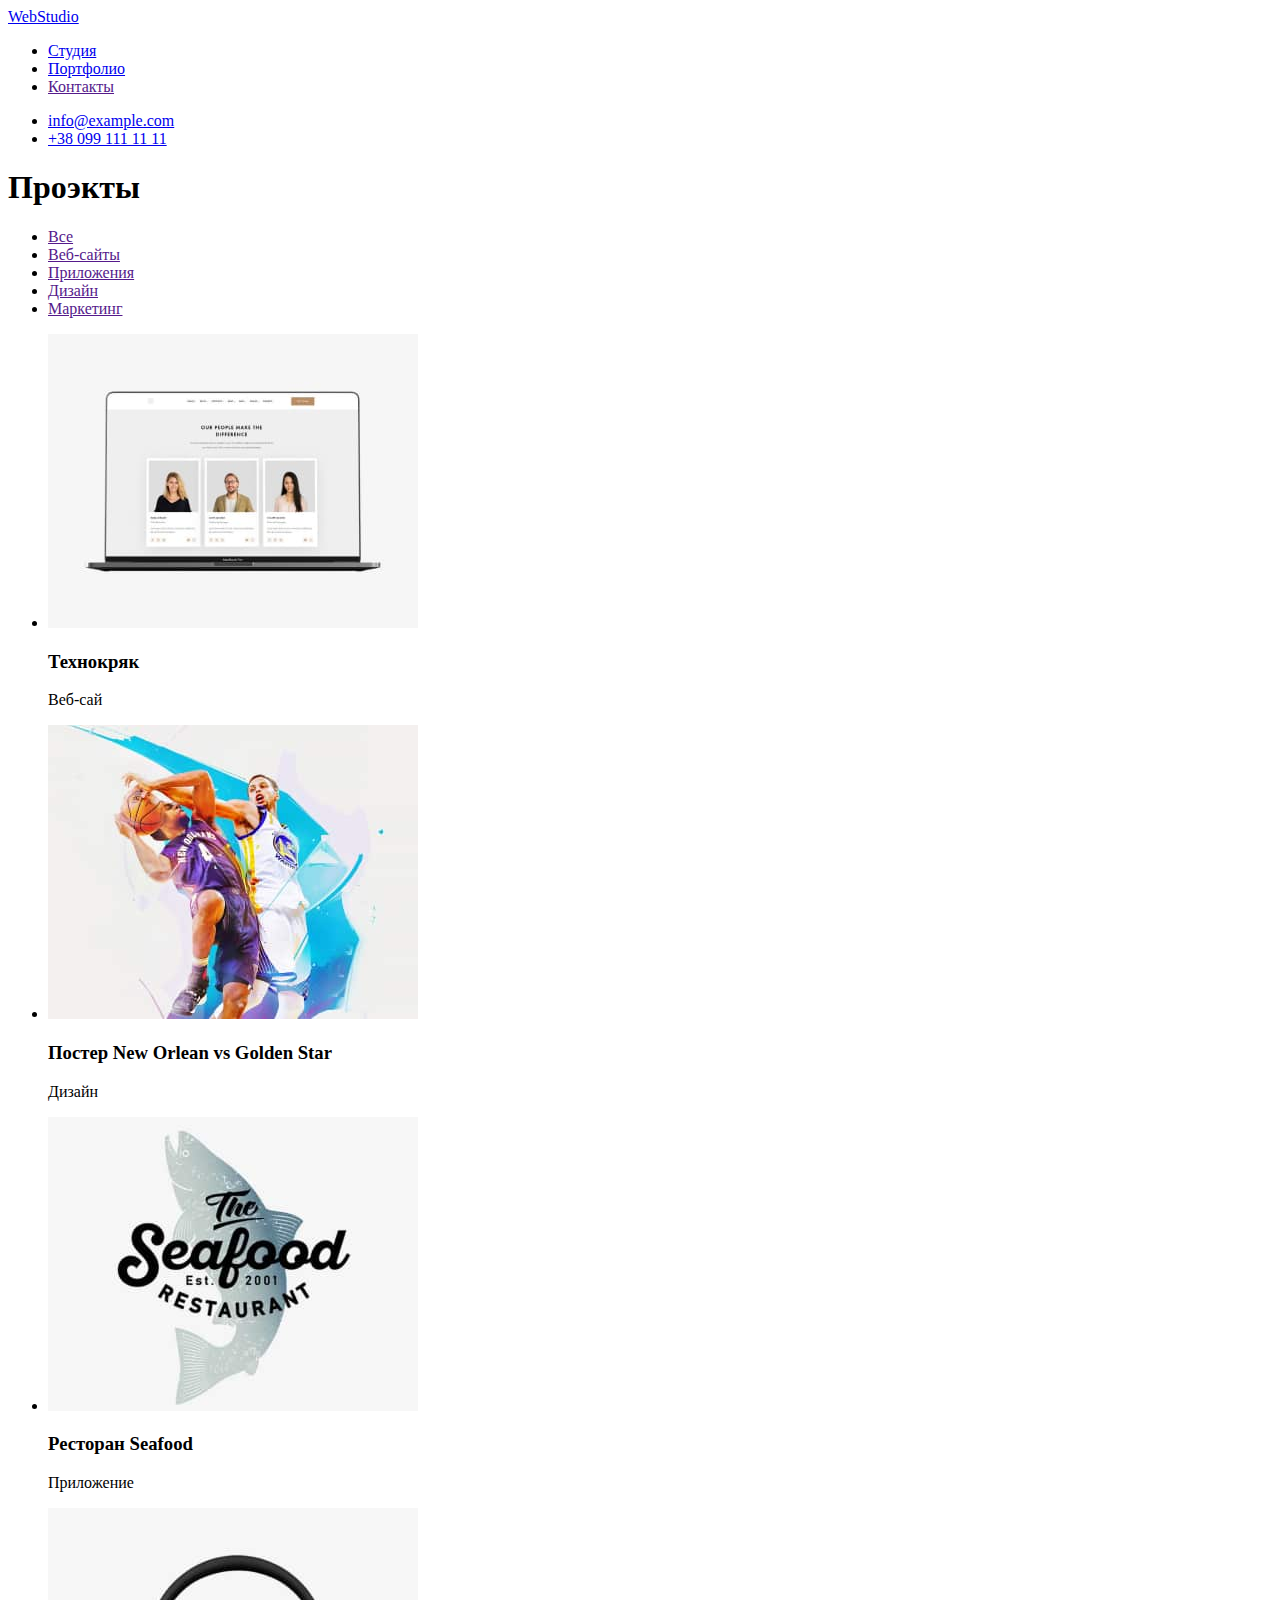
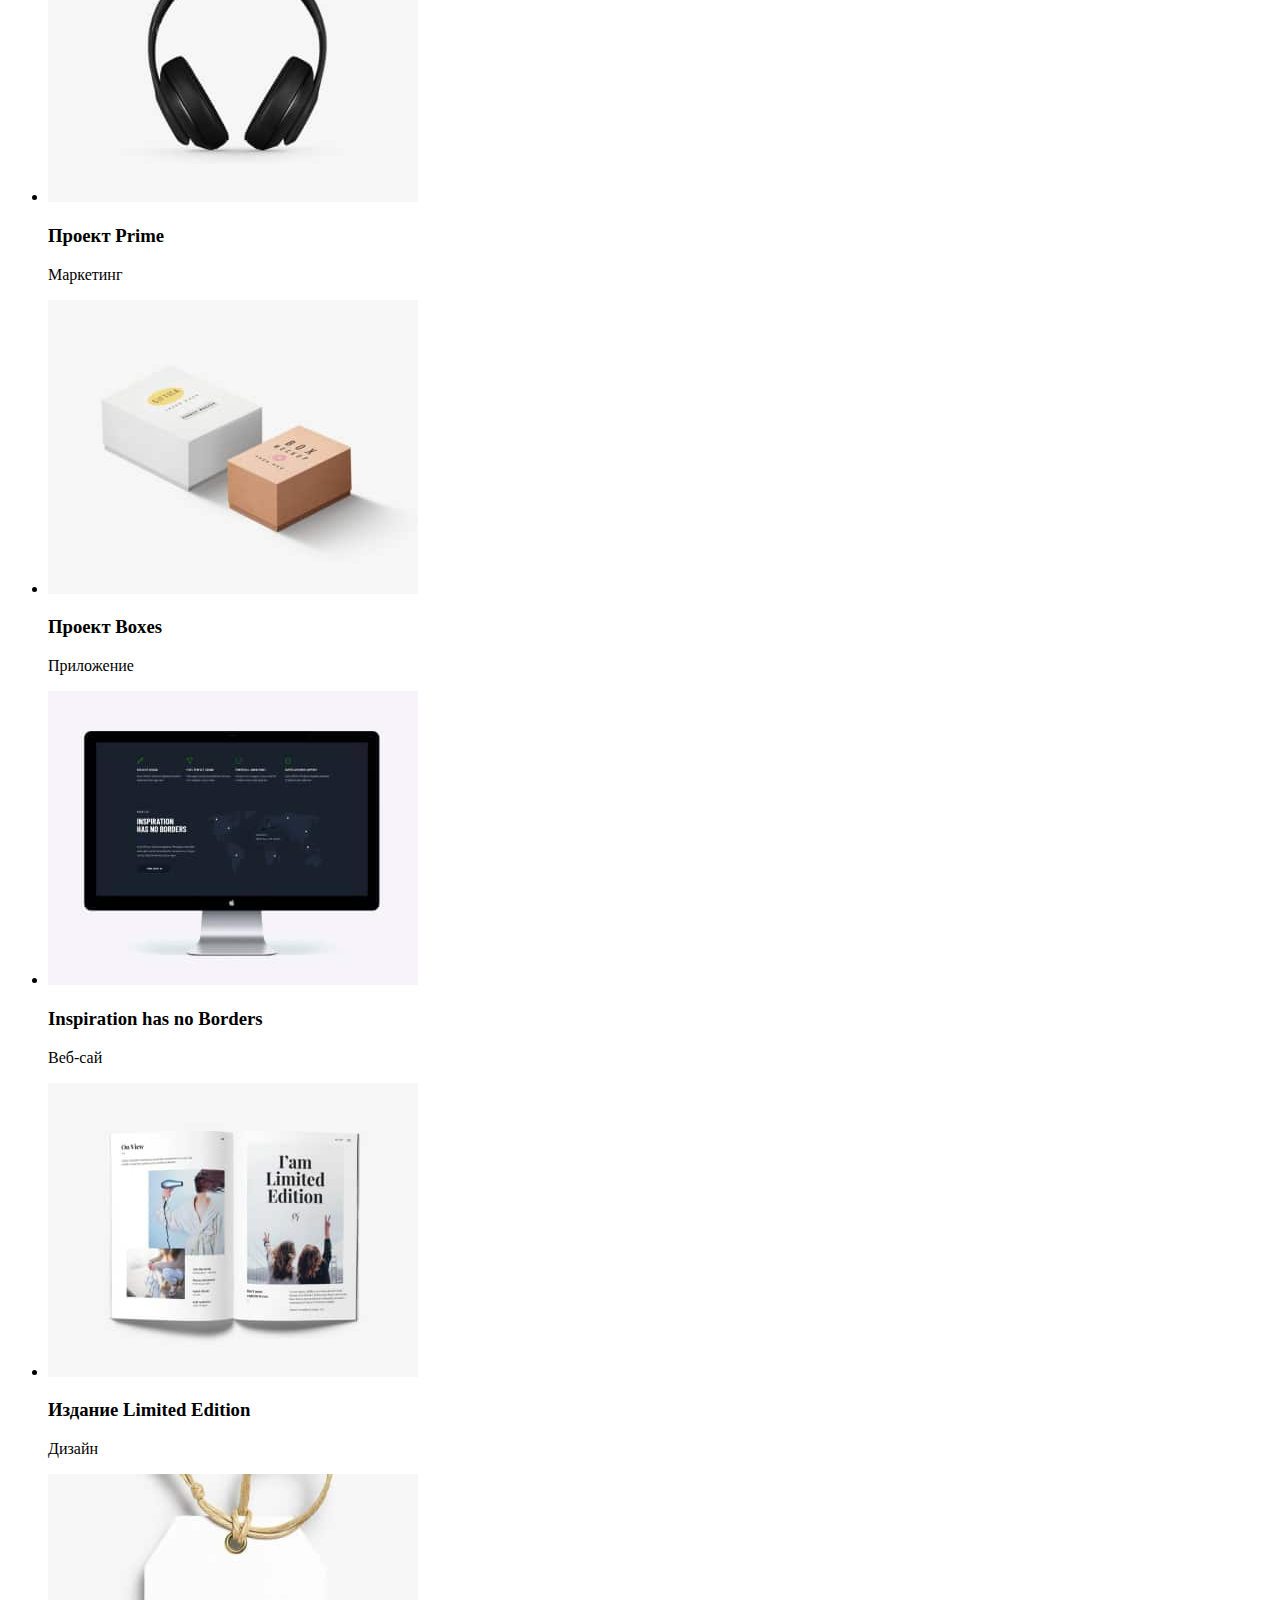
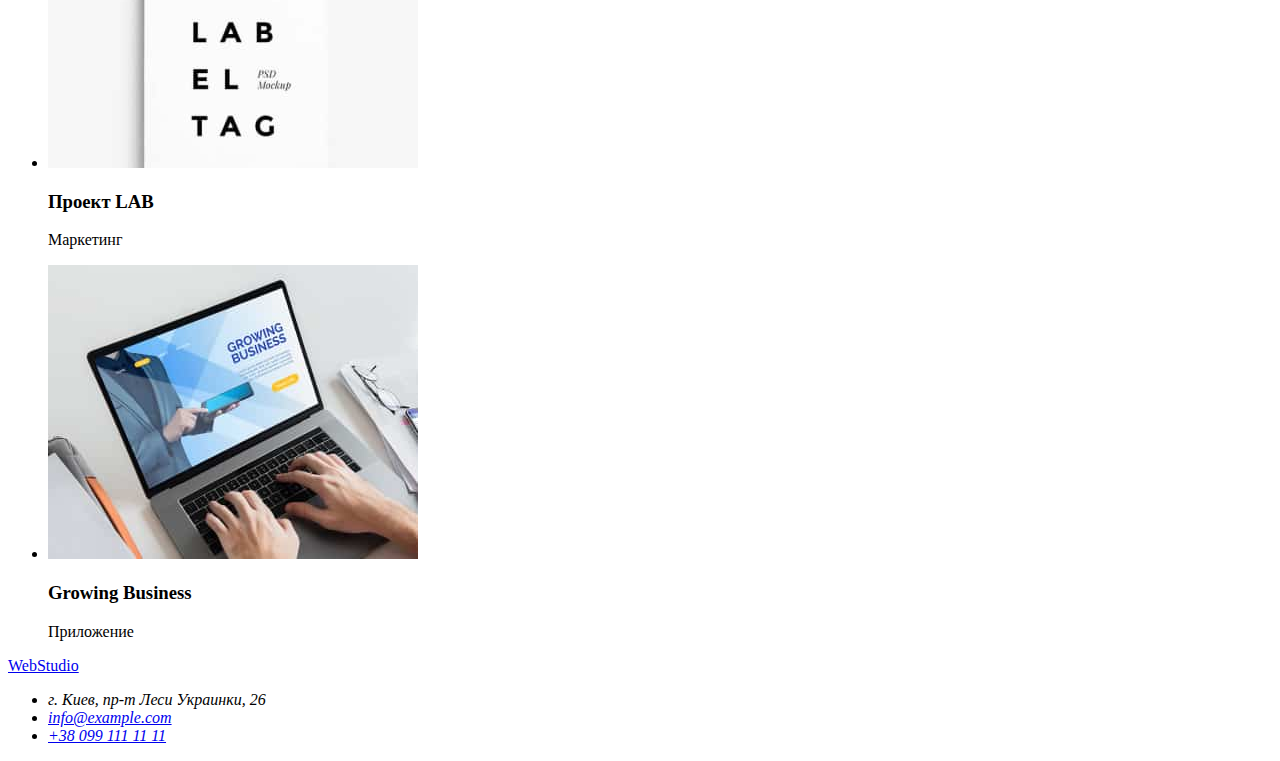
==== Portfolio.html @ 70a74182 "день1 28.08-21:44" ====
<!DOCTYPE html>
<html lang="ru">
  <head>
    <meta charset="UTF-8" />
    <meta http-equiv="X-UA-Compatible" content="IE=edge" />
    <meta name="viewport" content="width=device-width, initial-scale=1.0" />
    <title>Портфолио</title>
    <link rel="stylesheet" href="./css/style.css" />
  </head>
  <body>
    <!-- head_шапка -->
    <header>
      <nav>
        <a href="/index.html">WebStudio</a>
        <ul>
          <li><a href="./index.html">Студия</a></li>
          <li><a href="./Portfolio.html">Портфолио</a></li>
          <li><a href="">Контакты</a></li>
        </ul>
      </nav>
      <ul>
        <li><a href="mailto:info@example.com">info@example.com</a></li>
        <li><a href="tel:+380991111111">+38 099 111 11 11</a></li>
      </ul>
    </header>
    <!-- main -->
    <main>
      <h1>Проэкты</h1>
      <!-- позже спрятать  -->
      <ul>
        <li>
          <a href="">Все</a>
        </li>
        <li>
          <a href="">Веб-сайты</a>
        </li>
        <li>
          <a href="">Приложения</a>
        </li>
        <li>
          <a href="">Дизайн</a>
        </li>
        <li>
          <a href="">Маркетинг</a>
        </li>
      </ul>

      <ul>
        <li>
          <a href=""><img src="./images/project1.jpg" alt="" width="370"></a>
          <h3>Технокряк</h3>
          <p>Веб-сай</p>
        </li>
        <li>
          <a href=""><img src="./images/project2.jpg" alt="" width="370"></a>
          <h3>Постер New Orlean vs Golden Star</h3>
          <p>Дизайн</p>
        </li>
        <li>
          <a href=""><img src="./images/project3.jpg" alt="" width="370"></a>
          <h3>Ресторан Seafood</h3>
          <p>Приложение</p>
        </li>
        <li>
          <a href=""><img src="./images/project4.jpg" alt="" width="370"></a>
          <h3>Проект Prime</h3>
          <p>Маркетинг</p>
        </li>
        <li>
          <a href=""><img src="./images/project5.jpg" alt="" width="370"></a>
          <h3>Проект Boxes</h3>
          <p>Приложение</p>
        </li>
        <li>
          <a href=""><img src="./images/project6.jpg" alt="" width="370"></a>
          <h3>Inspiration has no Borders</h3>
          <p>Веб-сай</p>
        </li>
        <li>
          <a href=""><img src="./images/project7.jpg" alt="" width="370"></a>
          <h3>Издание Limited Edition</h3>
          <p>Дизайн</p>
        </li>
        <li>
          <a href=""><img src="./images/project8.jpg" alt="" width="370"></a>
          <h3>Проект LAB</h3>
          <p>Маркетинг</p>
        </li>
        <li>
          <a href=""><img src="./images/project9.jpg" alt="" width="370"></a>
          <h3>Growing Business</h3>
          <p>Приложение</p>
        </li>
      </ul>
    </main>
    <!-- footer_подвал -->
    <footer>
      <a href="/index.html">WebStudio</a>
      <address>
        <ul>
          <li>г. Киев, пр-т Леси Украинки, 26</li>
          <li><a href="mailto:info@example.com">info@example.com</a></li>
          <li><a href="tel:+380991111111">+38 099 111 11 11</a></li>
        </ul>
      </address>
    </footer>
  </body>
</html>
---- css/style.css ----
body{
  
}
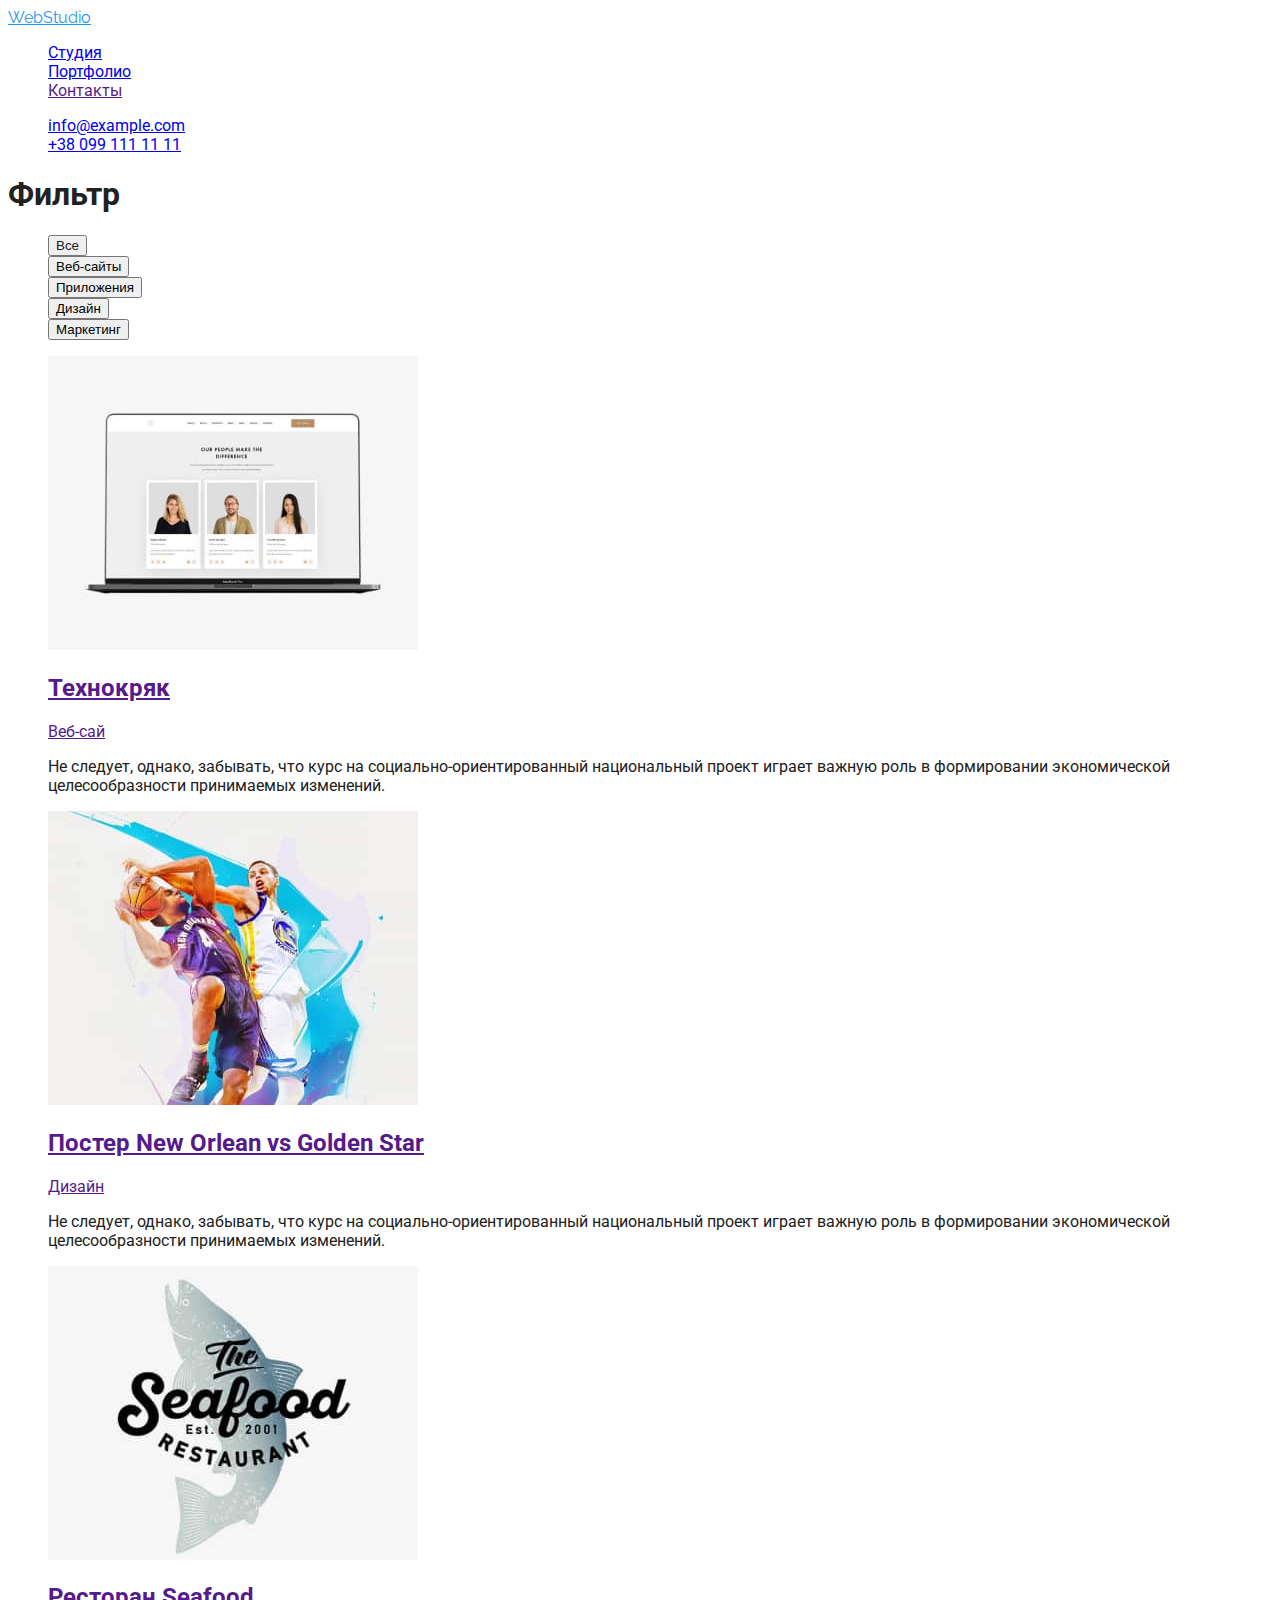
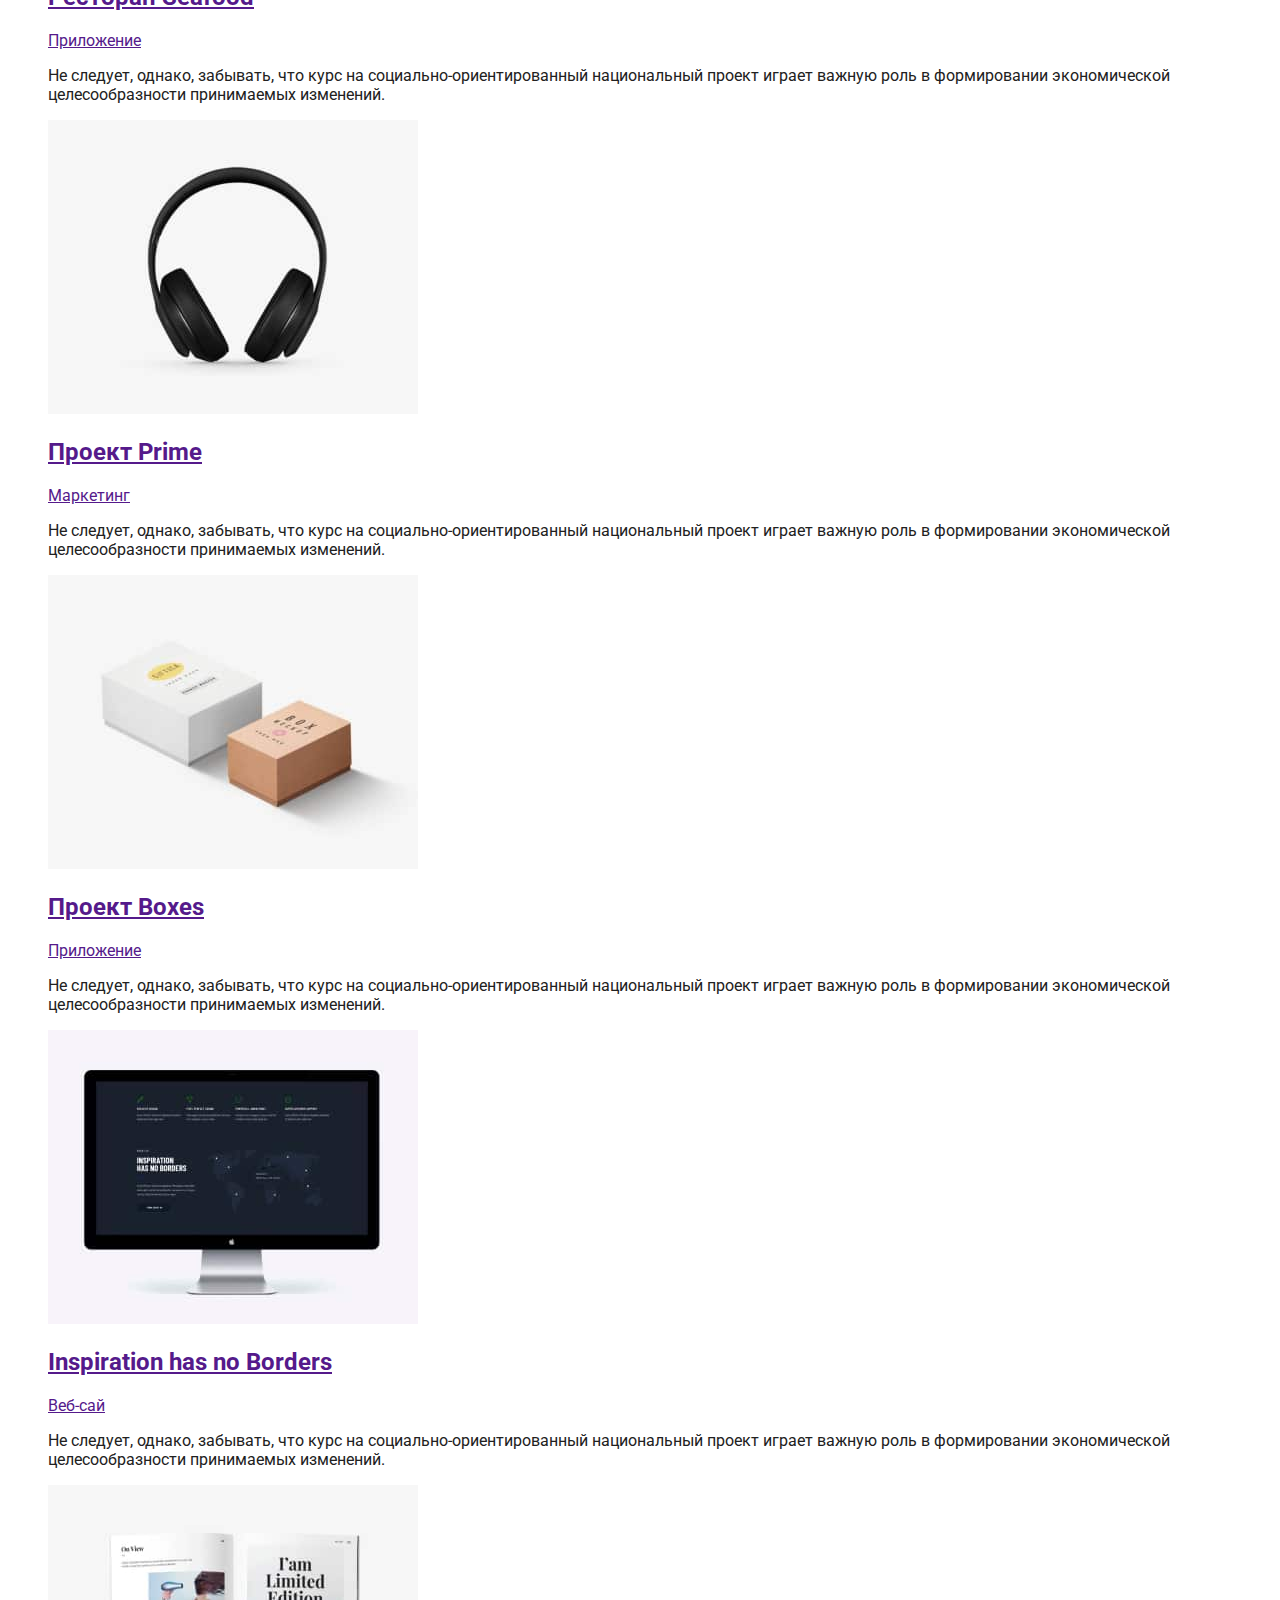
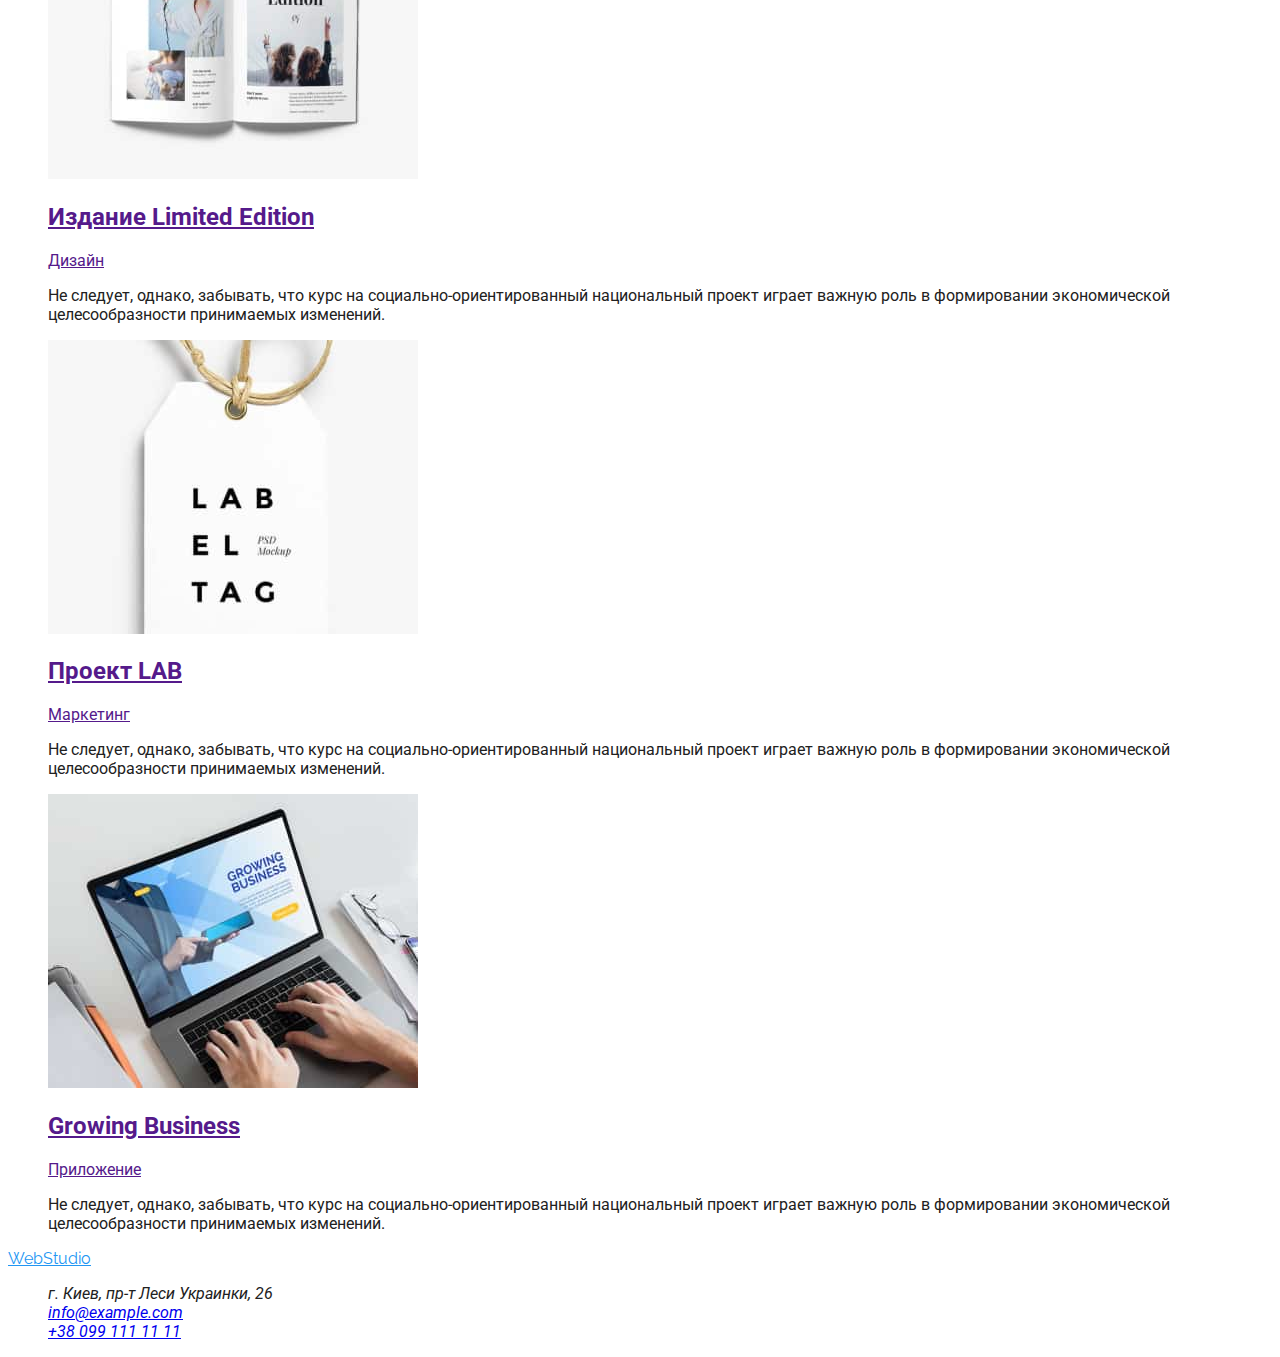
==== commit afc6bb82: "29.08 - 20;45" ====
--- a/Portfolio.html
+++ b/Portfolio.html
@@ -5,97 +5,164 @@
     <meta http-equiv="X-UA-Compatible" content="IE=edge" />
     <meta name="viewport" content="width=device-width, initial-scale=1.0" />
     <title>Портфолио</title>
-    <link rel="stylesheet" href="./css/style.css" />
+    <link
+      href="https://fonts.googleapis.com/css2?family=Raleway:wght@700&family=Roboto:wght@400;500;700;900&display=swap"
+      rel="stylesheet"
+    />
   </head>
+  <link rel="stylesheet" href="./css/style.css" />
   <body>
     <!-- head_шапка -->
     <header>
       <nav>
-        <a href="/index.html">WebStudio</a>
-        <ul>
-          <li><a href="./index.html">Студия</a></li>
-          <li><a href="./Portfolio.html">Портфолио</a></li>
-          <li><a href="">Контакты</a></li>
+        <a href="/index.html" class="logo">WebStudio</a>
+        <ul class="site-naw ">
+          <li><a href="./index.html" class="link">Студия</a></li>
+          <li><a href="./Portfolio.html" class="link">Портфолио</a></li>
+          <li><a href="" class="link">Контакты</a></li>
         </ul>
       </nav>
-      <ul>
+      <ul class="Feedback">
         <li><a href="mailto:info@example.com">info@example.com</a></li>
         <li><a href="tel:+380991111111">+38 099 111 11 11</a></li>
       </ul>
     </header>
     <!-- main -->
     <main>
-      <h1>Проэкты</h1>
+      <h1>Фильтр</h1>
       <!-- позже спрятать  -->
       <ul>
         <li>
-          <a href="">Все</a>
+          <button type="button" class="button">Все</button>
         </li>
         <li>
-          <a href="">Веб-сайты</a>
+          <button type="button">Веб-сайты</button>
         </li>
         <li>
-          <a href="">Приложения</a>
+          <button type="button">Приложения</button>
         </li>
         <li>
-          <a href="">Дизайн</a>
+          <button type="button">Дизайн</button>
         </li>
         <li>
-          <a href="">Маркетинг</a>
+          <button type="button">Маркетинг</button>
         </li>
       </ul>
 
       <ul>
         <li>
-          <a href=""><img src="./images/project1.jpg" alt="" width="370"></a>
-          <h3>Технокряк</h3>
-          <p>Веб-сай</p>
+          <a href=""
+            ><img src="./images/project1.jpg" alt="" width="370" />
+            <h2>Технокряк</h2>
+            <p>Веб-сай</p></a
+          >
+          <!-- какойто текст с макета -->
+          <p>
+            Не следует, однако, забывать, что курс на социально-ориентированный национальный проект
+            играет важную роль в формировании экономической целесообразности принимаемых изменений.
+          </p>
         </li>
         <li>
-          <a href=""><img src="./images/project2.jpg" alt="" width="370"></a>
-          <h3>Постер New Orlean vs Golden Star</h3>
-          <p>Дизайн</p>
+          <a href=""
+            ><img src="./images/project2.jpg" alt="" width="370" />
+            <h2>Постер New Orlean vs Golden Star</h2>
+            <p>Дизайн</p></a
+          >
+
+          <p>
+            Не следует, однако, забывать, что курс на социально-ориентированный национальный проект
+            играет важную роль в формировании экономической целесообразности принимаемых изменений.
+          </p>
         </li>
         <li>
-          <a href=""><img src="./images/project3.jpg" alt="" width="370"></a>
-          <h3>Ресторан Seafood</h3>
-          <p>Приложение</p>
+          <a href=""
+            ><img src="./images/project3.jpg" alt="" width="370" />
+            <h2>Ресторан Seafood</h2>
+            <p>Приложение</p></a
+          >
+
+          <p>
+            Не следует, однако, забывать, что курс на социально-ориентированный национальный проект
+            играет важную роль в формировании экономической целесообразности принимаемых изменений.
+          </p>
         </li>
         <li>
-          <a href=""><img src="./images/project4.jpg" alt="" width="370"></a>
-          <h3>Проект Prime</h3>
-          <p>Маркетинг</p>
+          <a href=""
+            ><img src="./images/project4.jpg" alt="" width="370" />
+            <h2>Проект Prime</h2>
+            <p>Маркетинг</p></a
+          >
+
+          <p>
+            Не следует, однако, забывать, что курс на социально-ориентированный национальный проект
+            играет важную роль в формировании экономической целесообразности принимаемых изменений.
+          </p>
         </li>
         <li>
-          <a href=""><img src="./images/project5.jpg" alt="" width="370"></a>
-          <h3>Проект Boxes</h3>
-          <p>Приложение</p>
+          <a href=""
+            ><img src="./images/project5.jpg" alt="" width="370" />
+            <h2>Проект Boxes</h2>
+            <p>Приложение</p></a
+          >
+
+          <p>
+            Не следует, однако, забывать, что курс на социально-ориентированный национальный проект
+            играет важную роль в формировании экономической целесообразности принимаемых изменений.
+          </p>
         </li>
         <li>
-          <a href=""><img src="./images/project6.jpg" alt="" width="370"></a>
-          <h3>Inspiration has no Borders</h3>
-          <p>Веб-сай</p>
+          <a href=""
+            ><img src="./images/project6.jpg" alt="" width="370" />
+            <h2>Inspiration has no Borders</h2>
+            <p>Веб-сай</p></a
+          >
+
+          <p>
+            Не следует, однако, забывать, что курс на социально-ориентированный национальный проект
+            играет важную роль в формировании экономической целесообразности принимаемых изменений.
+          </p>
         </li>
         <li>
-          <a href=""><img src="./images/project7.jpg" alt="" width="370"></a>
-          <h3>Издание Limited Edition</h3>
-          <p>Дизайн</p>
+          <a href=""
+            ><img src="./images/project7.jpg" alt="" width="370" />
+            <h2>Издание Limited Edition</h2>
+            <p>Дизайн</p></a
+          >
+
+          <p>
+            Не следует, однако, забывать, что курс на социально-ориентированный национальный проект
+            играет важную роль в формировании экономической целесообразности принимаемых изменений.
+          </p>
         </li>
         <li>
-          <a href=""><img src="./images/project8.jpg" alt="" width="370"></a>
-          <h3>Проект LAB</h3>
-          <p>Маркетинг</p>
+          <a href=""
+            ><img src="./images/project8.jpg" alt="" width="370" />
+            <h2>Проект LAB</h2>
+            <p>Маркетинг</p></a
+          >
+
+          <p>
+            Не следует, однако, забывать, что курс на социально-ориентированный национальный проект
+            играет важную роль в формировании экономической целесообразности принимаемых изменений.
+          </p>
         </li>
         <li>
-          <a href=""><img src="./images/project9.jpg" alt="" width="370"></a>
-          <h3>Growing Business</h3>
-          <p>Приложение</p>
+          <a href=""
+            ><img src="./images/project9.jpg" alt="" width="370" />
+            <h2>Growing Business</h2>
+            <p>Приложение</p></a
+          >
+
+          <p>
+            Не следует, однако, забывать, что курс на социально-ориентированный национальный проект
+            играет важную роль в формировании экономической целесообразности принимаемых изменений.
+          </p>
         </li>
       </ul>
     </main>
     <!-- footer_подвал -->
     <footer>
-      <a href="/index.html">WebStudio</a>
+      <a href="/index.html" class="logo">WebStudio</a>
       <address>
         <ul>
           <li>г. Киев, пр-т Леси Украинки, 26</li>
--- a/css/style.css
+++ b/css/style.css
@@ -1,5 +1,38 @@
+/* цвет фота #E5E5E5 */
+/* цвет нижней секции #F5F4FA */
+/* цвет футтера и хедера #2F303A */
+/* основного цвет текста #212121 */
+/* вторичный цвет текста #757575 */
+/* цвет акцента #2196F3 */
+/* белый цвет текста  #ffffff */
 
+:root {
+  --primary-text-color: #212121;
+  --accent-color: #2196f3;
+}
 
-body{
-  
+body {
+  font-family: 'Roboto', sans-serif;
+  color: var(--primary-text-color);
+}
+.logo {
+  font-family: 'Raleway', sans-serif;
+  color: var(--accent-color);
+}
+ul {
+  list-style: none;
+}
+.Feedback {
+  color: var(--accent-color);
+}
+.site-naw .link:hover,
+.site-naw .link:focus {
+  color: var(--accent-color);
+}
+.site-naw .link:current {
+  color: var(--primary-text-color);
+}
+.button {
+    color: var(--primary-text-color);
+    
 }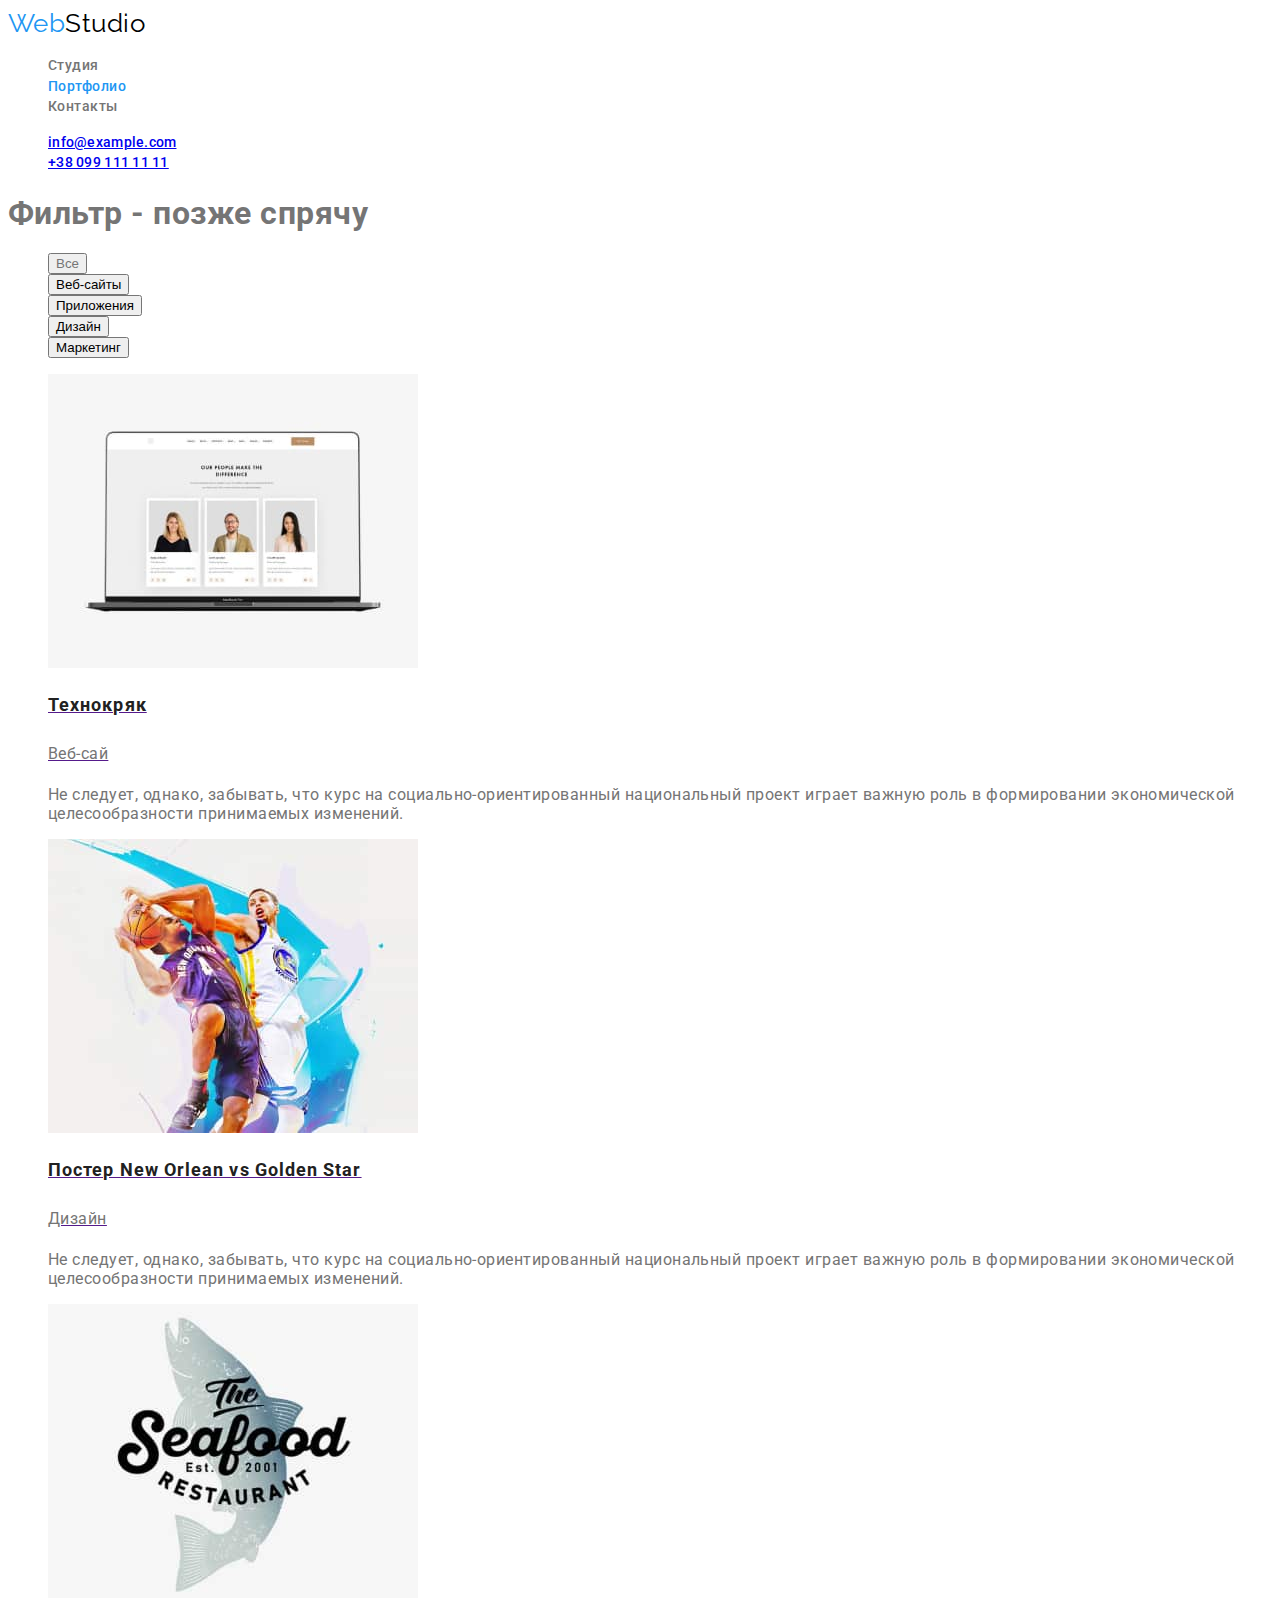
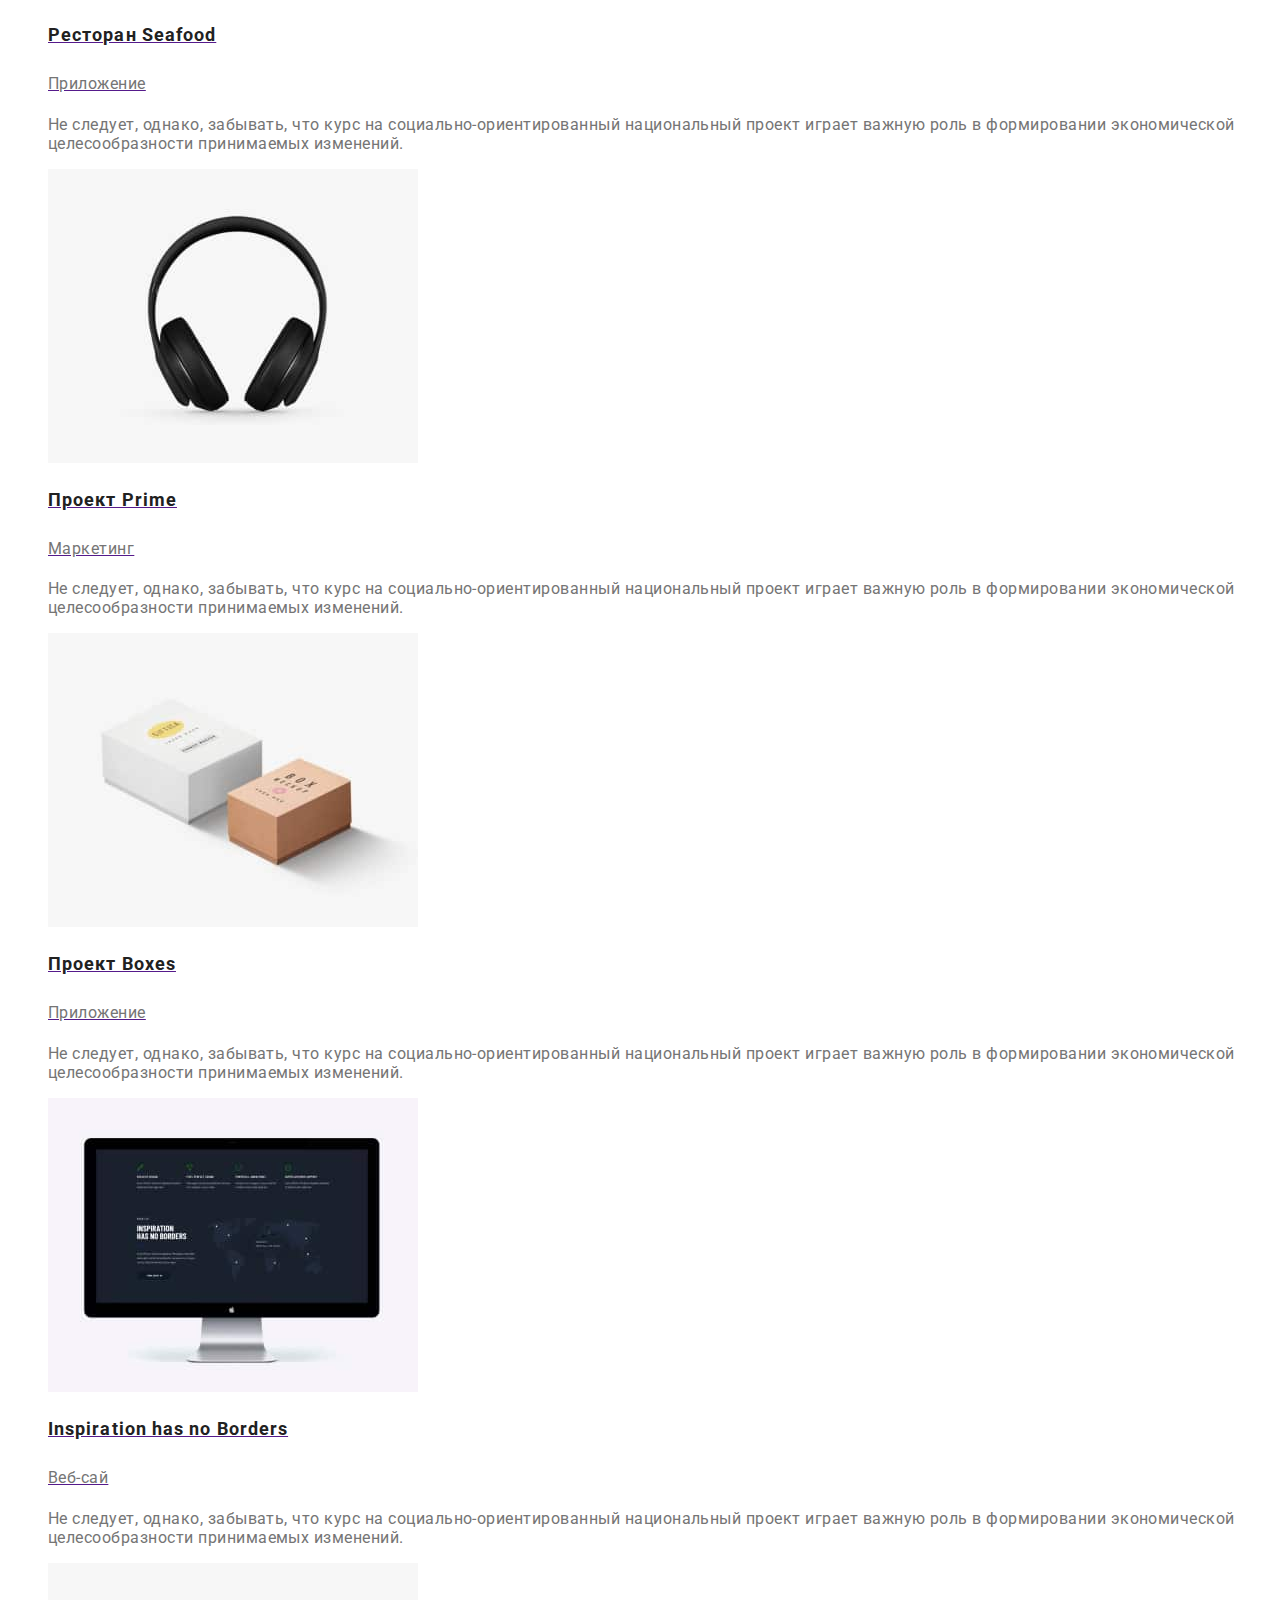
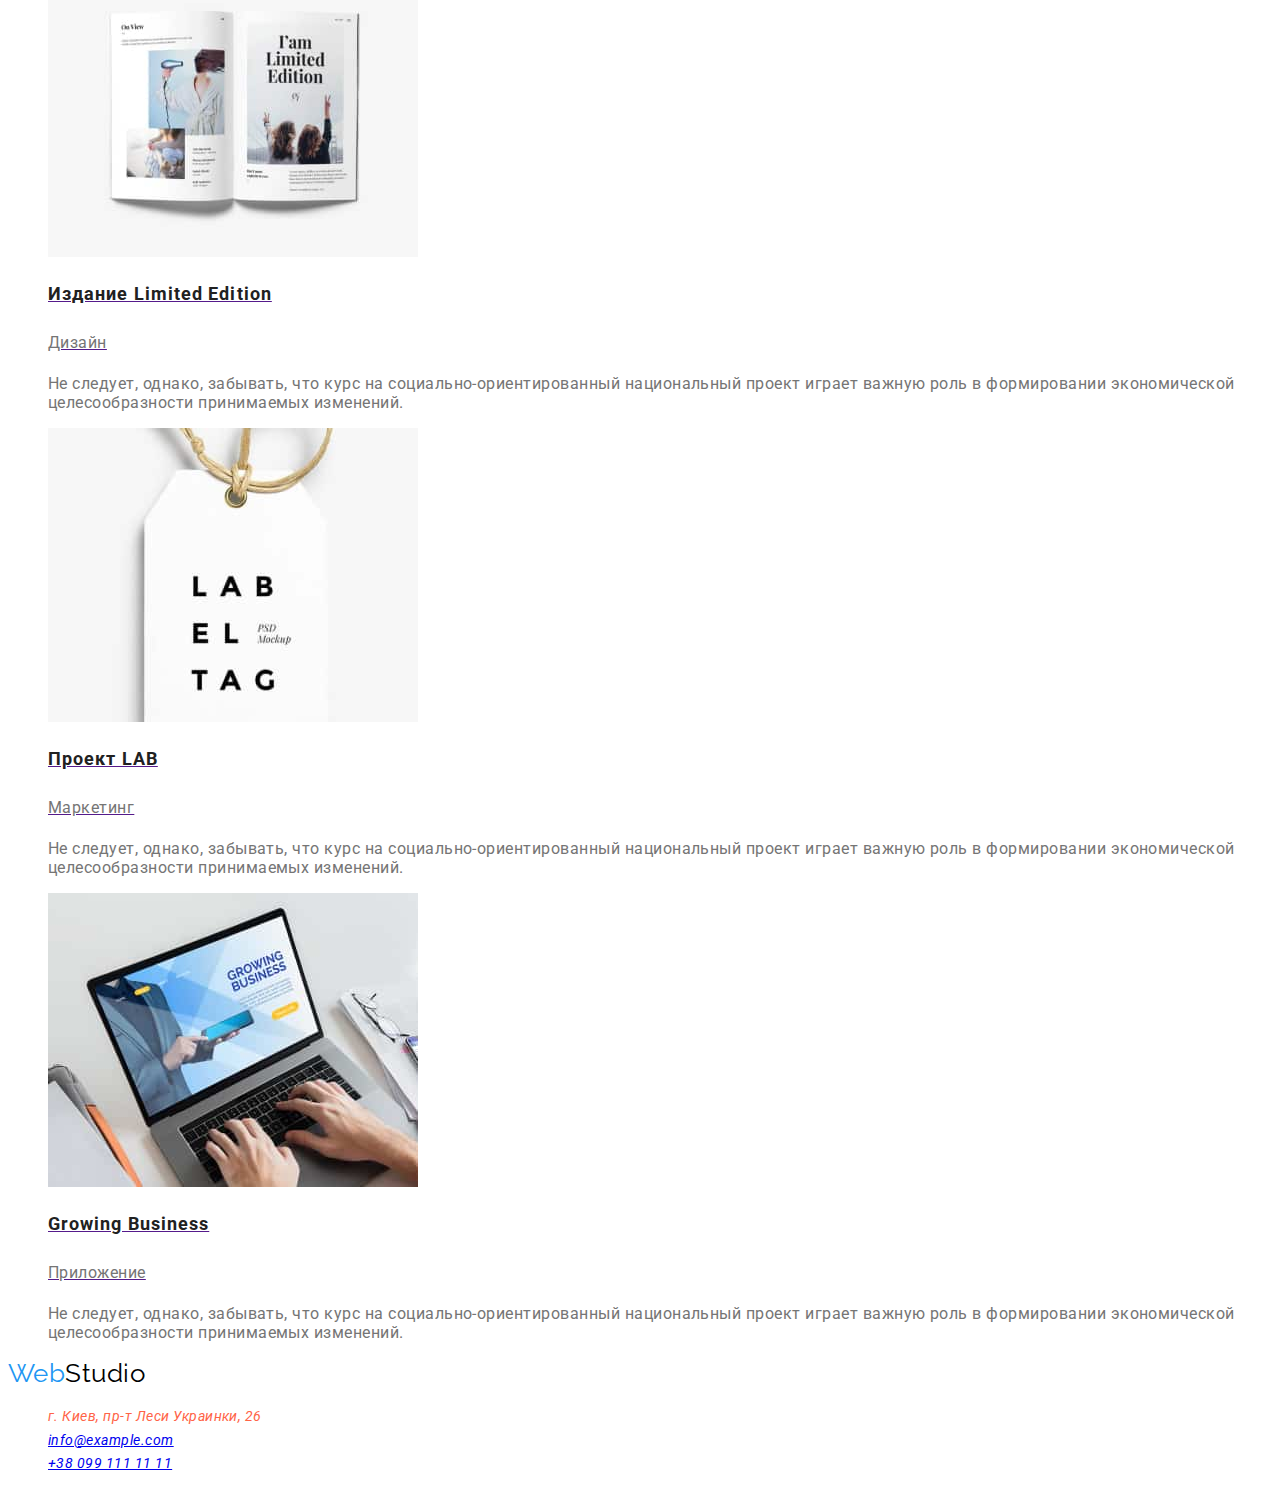
==== commit ba850621: "03.09 -12;10 стили текста" ====
--- a/Portfolio.html
+++ b/Portfolio.html
@@ -15,10 +15,10 @@
     <!-- head_шапка -->
     <header>
       <nav>
-        <a href="/index.html" class="logo">WebStudio</a>
+        <a href="/index.html" class="logo">Web<span class="logo-black">Studio</span> </a>
         <ul class="site-naw ">
           <li><a href="./index.html" class="link">Студия</a></li>
-          <li><a href="./Portfolio.html" class="link">Портфолио</a></li>
+          <li><a href="./Portfolio.html" class="link current">Портфолио</a></li>
           <li><a href="" class="link">Контакты</a></li>
         </ul>
       </nav>
@@ -29,7 +29,7 @@
     </header>
     <!-- main -->
     <main>
-      <h1>Фильтр</h1>
+      <h1>Фильтр  - позже спрячу</h1>
       <!-- позже спрятать  -->
       <ul>
         <li>
@@ -48,13 +48,13 @@
           <button type="button">Маркетинг</button>
         </li>
       </ul>
-
+<!-- works -->
       <ul>
         <li>
           <a href=""
             ><img src="./images/project1.jpg" alt="" width="370" />
-            <h2>Технокряк</h2>
-            <p>Веб-сай</p></a
+            <h2 class="works-title">Технокряк</h2>
+            <p class="works-text" >Веб-сай</p></a
           >
           <!-- какойто текст с макета -->
           <p>
@@ -65,8 +65,8 @@
         <li>
           <a href=""
             ><img src="./images/project2.jpg" alt="" width="370" />
-            <h2>Постер New Orlean vs Golden Star</h2>
-            <p>Дизайн</p></a
+            <h2 class="works-title">Постер New Orlean vs Golden Star</h2>
+            <p class="works-text">Дизайн</p></a
           >
 
           <p>
@@ -77,8 +77,8 @@
         <li>
           <a href=""
             ><img src="./images/project3.jpg" alt="" width="370" />
-            <h2>Ресторан Seafood</h2>
-            <p>Приложение</p></a
+            <h2 class="works-title">Ресторан Seafood</h2>
+            <p class="works-text">Приложение</p></a
           >
 
           <p>
@@ -89,8 +89,8 @@
         <li>
           <a href=""
             ><img src="./images/project4.jpg" alt="" width="370" />
-            <h2>Проект Prime</h2>
-            <p>Маркетинг</p></a
+            <h2 class="works-title">Проект Prime</h2>
+            <p class="works-text">Маркетинг</p></a
           >
 
           <p>
@@ -101,8 +101,8 @@
         <li>
           <a href=""
             ><img src="./images/project5.jpg" alt="" width="370" />
-            <h2>Проект Boxes</h2>
-            <p>Приложение</p></a
+            <h2 class="works-title">Проект Boxes</h2>
+            <p class="works-text">Приложение</p></a
           >
 
           <p>
@@ -113,8 +113,8 @@
         <li>
           <a href=""
             ><img src="./images/project6.jpg" alt="" width="370" />
-            <h2>Inspiration has no Borders</h2>
-            <p>Веб-сай</p></a
+            <h2 class="works-title">Inspiration has no Borders</h2>
+            <p class="works-text">Веб-сай</p></a
           >
 
           <p>
@@ -125,8 +125,8 @@
         <li>
           <a href=""
             ><img src="./images/project7.jpg" alt="" width="370" />
-            <h2>Издание Limited Edition</h2>
-            <p>Дизайн</p></a
+            <h2 class="works-title">Издание Limited Edition</h2>
+            <p class="works-text">Дизайн</p></a
           >
 
           <p>
@@ -137,8 +137,8 @@
         <li>
           <a href=""
             ><img src="./images/project8.jpg" alt="" width="370" />
-            <h2>Проект LAB</h2>
-            <p>Маркетинг</p></a
+            <h2 class="works-title">Проект LAB</h2>
+            <p class="works-text">Маркетинг</p></a
           >
 
           <p>
@@ -149,8 +149,8 @@
         <li>
           <a href=""
             ><img src="./images/project9.jpg" alt="" width="370" />
-            <h2>Growing Business</h2>
-            <p>Приложение</p></a
+            <h2 class="works-title">Growing Business</h2>
+            <p class="works-text">Приложение</p></a
           >
 
           <p>
@@ -162,12 +162,12 @@
     </main>
     <!-- footer_подвал -->
     <footer>
-      <a href="/index.html" class="logo">WebStudio</a>
+      <a href="/index.html" class="logo">Web<span class="logo-black">Studio</span> </a>
       <address>
         <ul>
-          <li>г. Киев, пр-т Леси Украинки, 26</li>
-          <li><a href="mailto:info@example.com">info@example.com</a></li>
-          <li><a href="tel:+380991111111">+38 099 111 11 11</a></li>
+          <li class="footer-addres">г. Киев, пр-т Леси Украинки, 26</li>
+          <li class="footer-connection"><a href="mailto:info@example.com">info@example.com</a></li>
+          <li class="footer-connection"><a href="tel:+380991111111">+38 099 111 11 11</a></li>
         </ul>
       </address>
     </footer>
--- a/css/style.css
+++ b/css/style.css
@@ -7,32 +7,121 @@
 /* белый цвет текста  #ffffff */
 
 :root {
-  --primary-text-color: #212121;
+  --title-text-color: #212121;
   --accent-color: #2196f3;
+  --primary-text-color: #757575;
 }
 
 body {
   font-family: 'Roboto', sans-serif;
   color: var(--primary-text-color);
+  letter-spacing: 0.03em;
 }
 .logo {
   font-family: 'Raleway', sans-serif;
   color: var(--accent-color);
+  font-size: 26px;
+  line-height: 1.2;
+  text-decoration: none;
 }
+.logo-black {
+  color: black;
+}
+/* site-naw */
+.site-naw .link {
+  color: var(--primary-text-color);
+  font-weight: 500;
+  font-size: 14px;
+  line-height: 1.4;
+  text-decoration: none;
+}
+
 ul {
   list-style: none;
 }
 .Feedback {
   color: var(--accent-color);
+  font-weight: 500;
+  font-size: 14px;
+  line-height: 1.4;
+  letter-spacing: 0.02em;
+  text-decoration: none;
 }
 .site-naw .link:hover,
 .site-naw .link:focus {
   color: var(--accent-color);
 }
-.site-naw .link:current {
+.site-naw .link.current {
+  color: var(--accent-color);
+}
+
+.hero-title {
+  color: tomato;
+  font-weight: 900;
+  font-size: 44px;
+  line-height: 1.36;
+  text-align: center;
+  letter-spacing: 0.06em;
+}
+
+.button {
   color: var(--primary-text-color);
 }
-.button {
-    color: var(--primary-text-color);
-    
+
+/* section */
+.section-advantage {
+  color: var(--title-text-color);
+  font-size: 14px;
+  line-height: 1.4px;
+}
+.section-text {
+  font-size: 14px;
+  line-height: 1.71;
+}
+.section-title {
+  color: var(--title-text-color);
+  font-size: 36px;
+  line-height: 1.17;
+  text-align: center;
+}
+
+/* section-4 command */
+.command {
+  color: var(--title-text-color);
+  font-weight: 500;
+  font-size: 16px;
+  line-height: 1.9;
+  text-align: center;
+}
+.position {
+  font-size: 16px;
+  line-height: 1.9;
+  text-align: center;
+}
+.footer-addres {
+  color: tomato;
+  font-size: 14px;
+  line-height: 1.7;
+}
+.footer-connection {
+  font-size: 14px;
+  line-height: 1.7;
+  color: rgba(255, 255, 255, 0.6);
+}
+
+/* portfolio */
+.works-title {
+  color: var(--title-text-color);
+  font-size: 18px;
+  line-height: 2;
+  letter-spacing: 0.06em;
+  text-decoration: none;
+}
+
+.works-text {
+  color: var(--primary-text-color);
+  font-size: 16px;
+line-height: 1.87;
+letter-spacing: 0.03em;
+text-decoration: none;
 }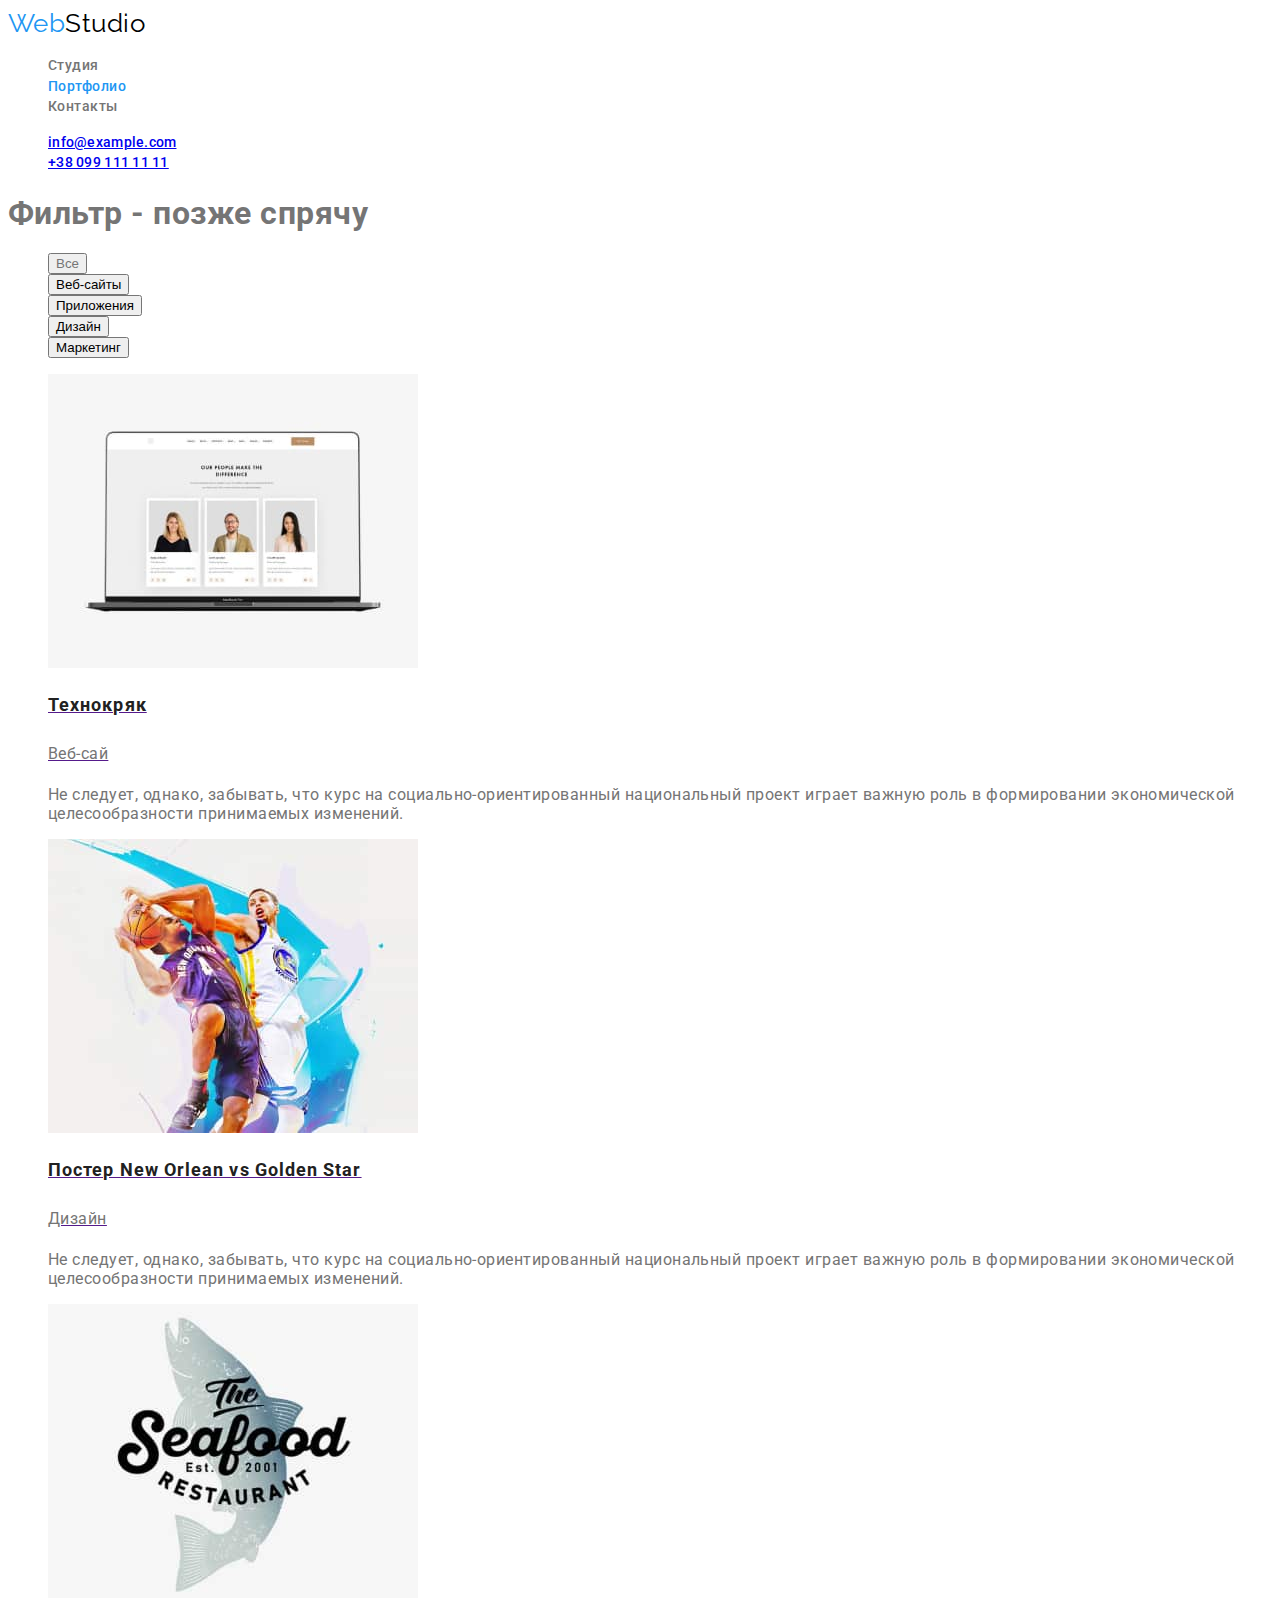
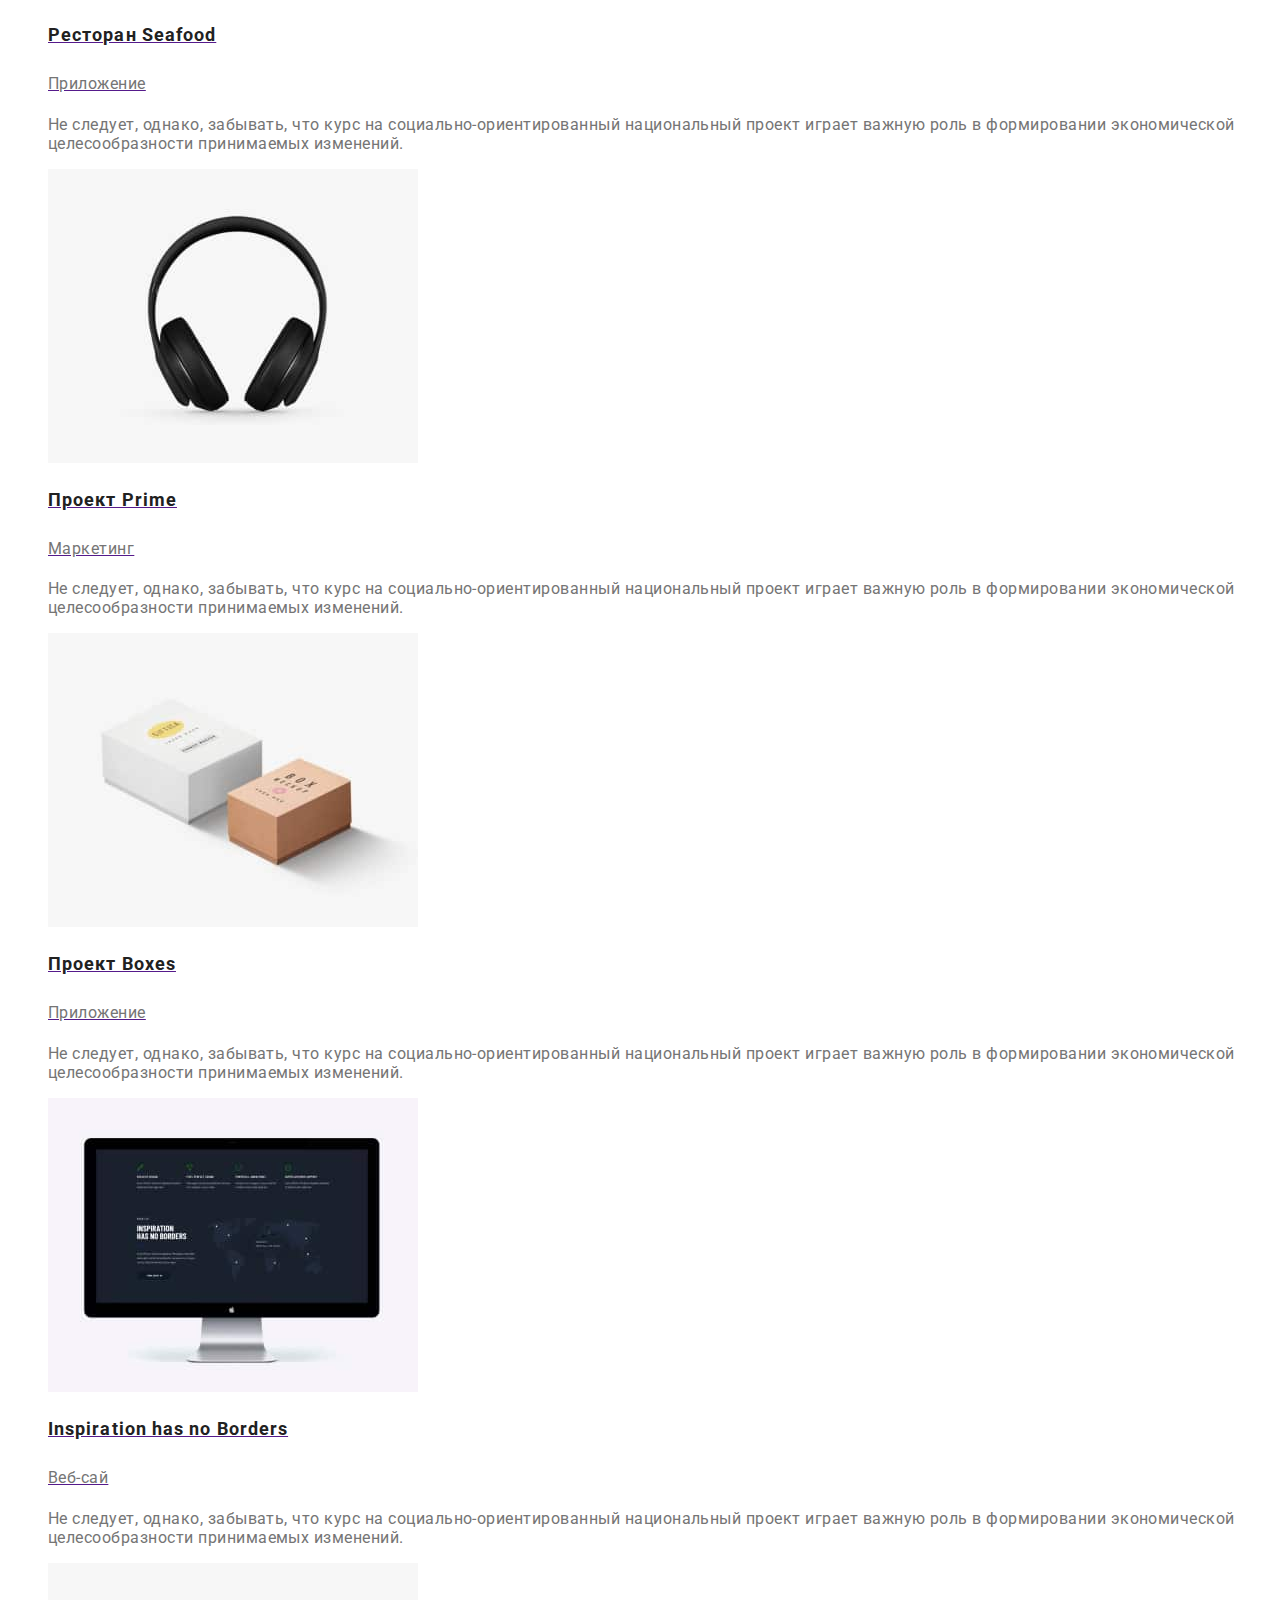
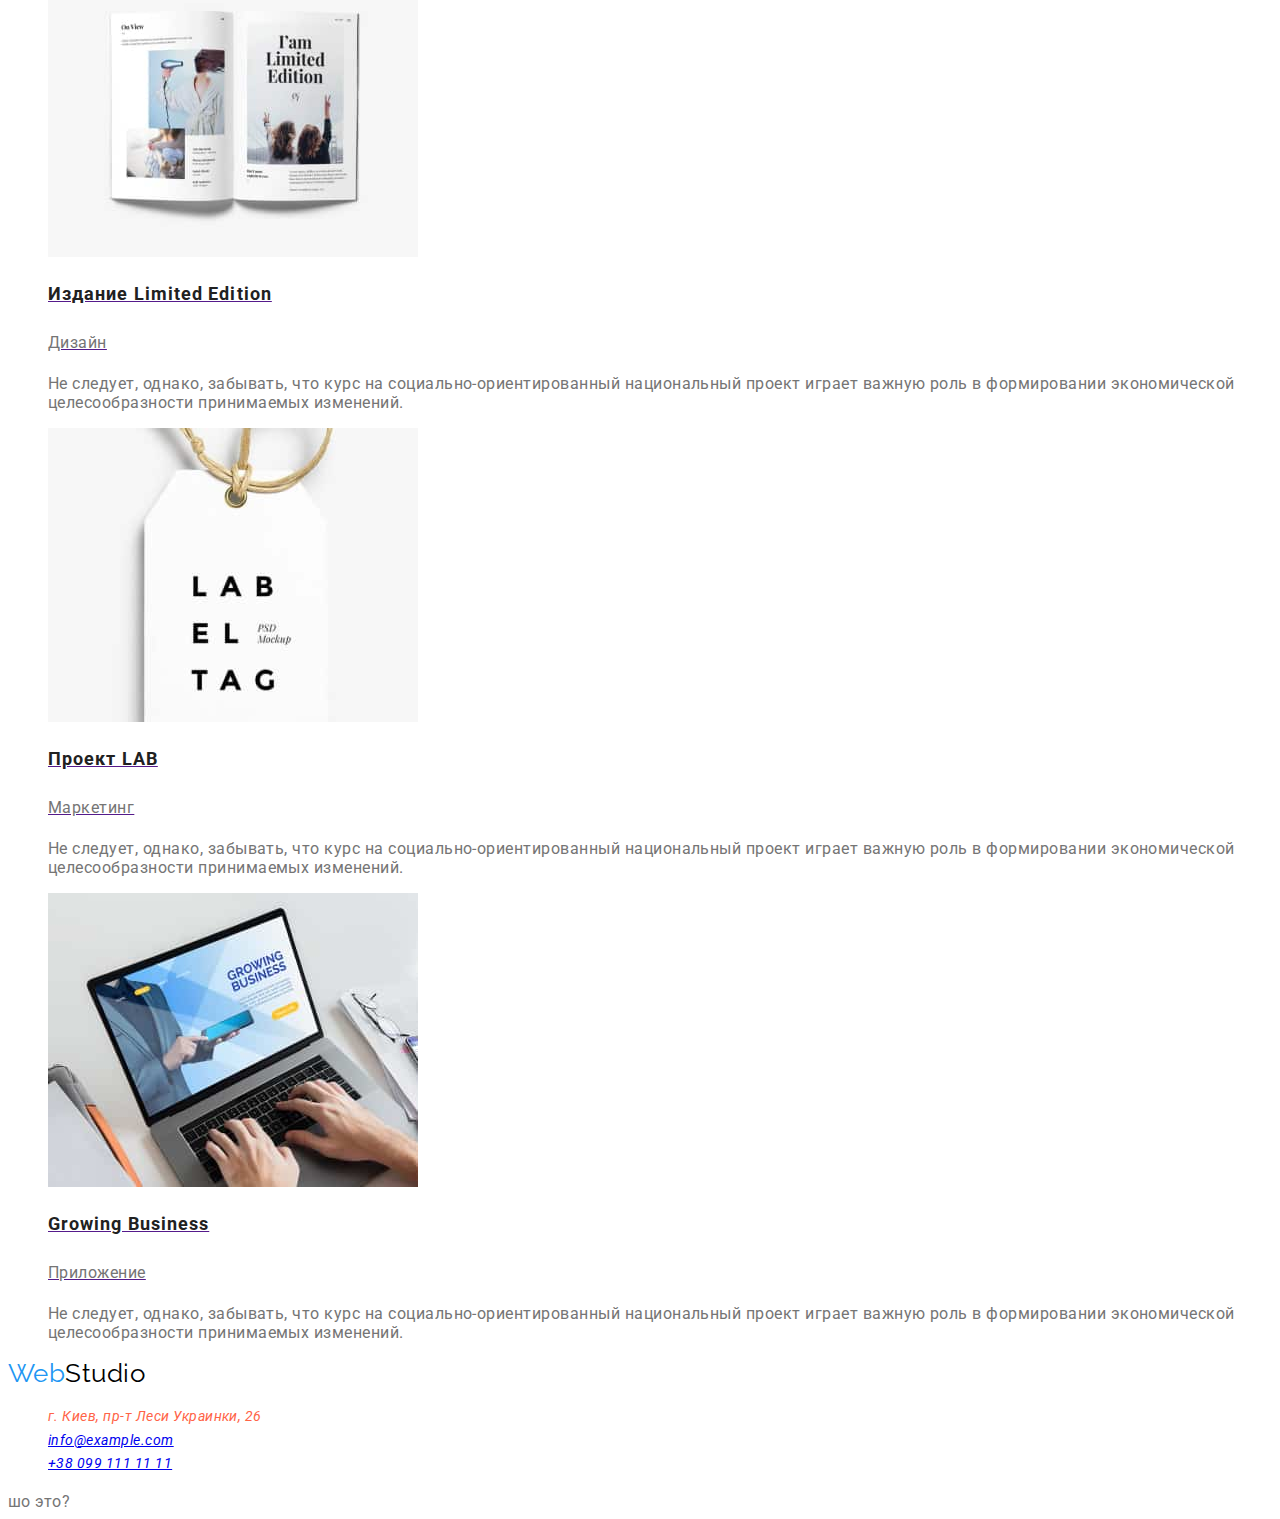
==== commit 7265340a: "11" ====
--- a/Portfolio.html
+++ b/Portfolio.html
@@ -173,3 +173,5 @@
     </footer>
   </body>
 </html>
+
+шо это?
--- a/css/style.css
+++ b/css/style.css
@@ -124,4 +124,4 @@
 line-height: 1.87;
 letter-spacing: 0.03em;
 text-decoration: none;
-}+}
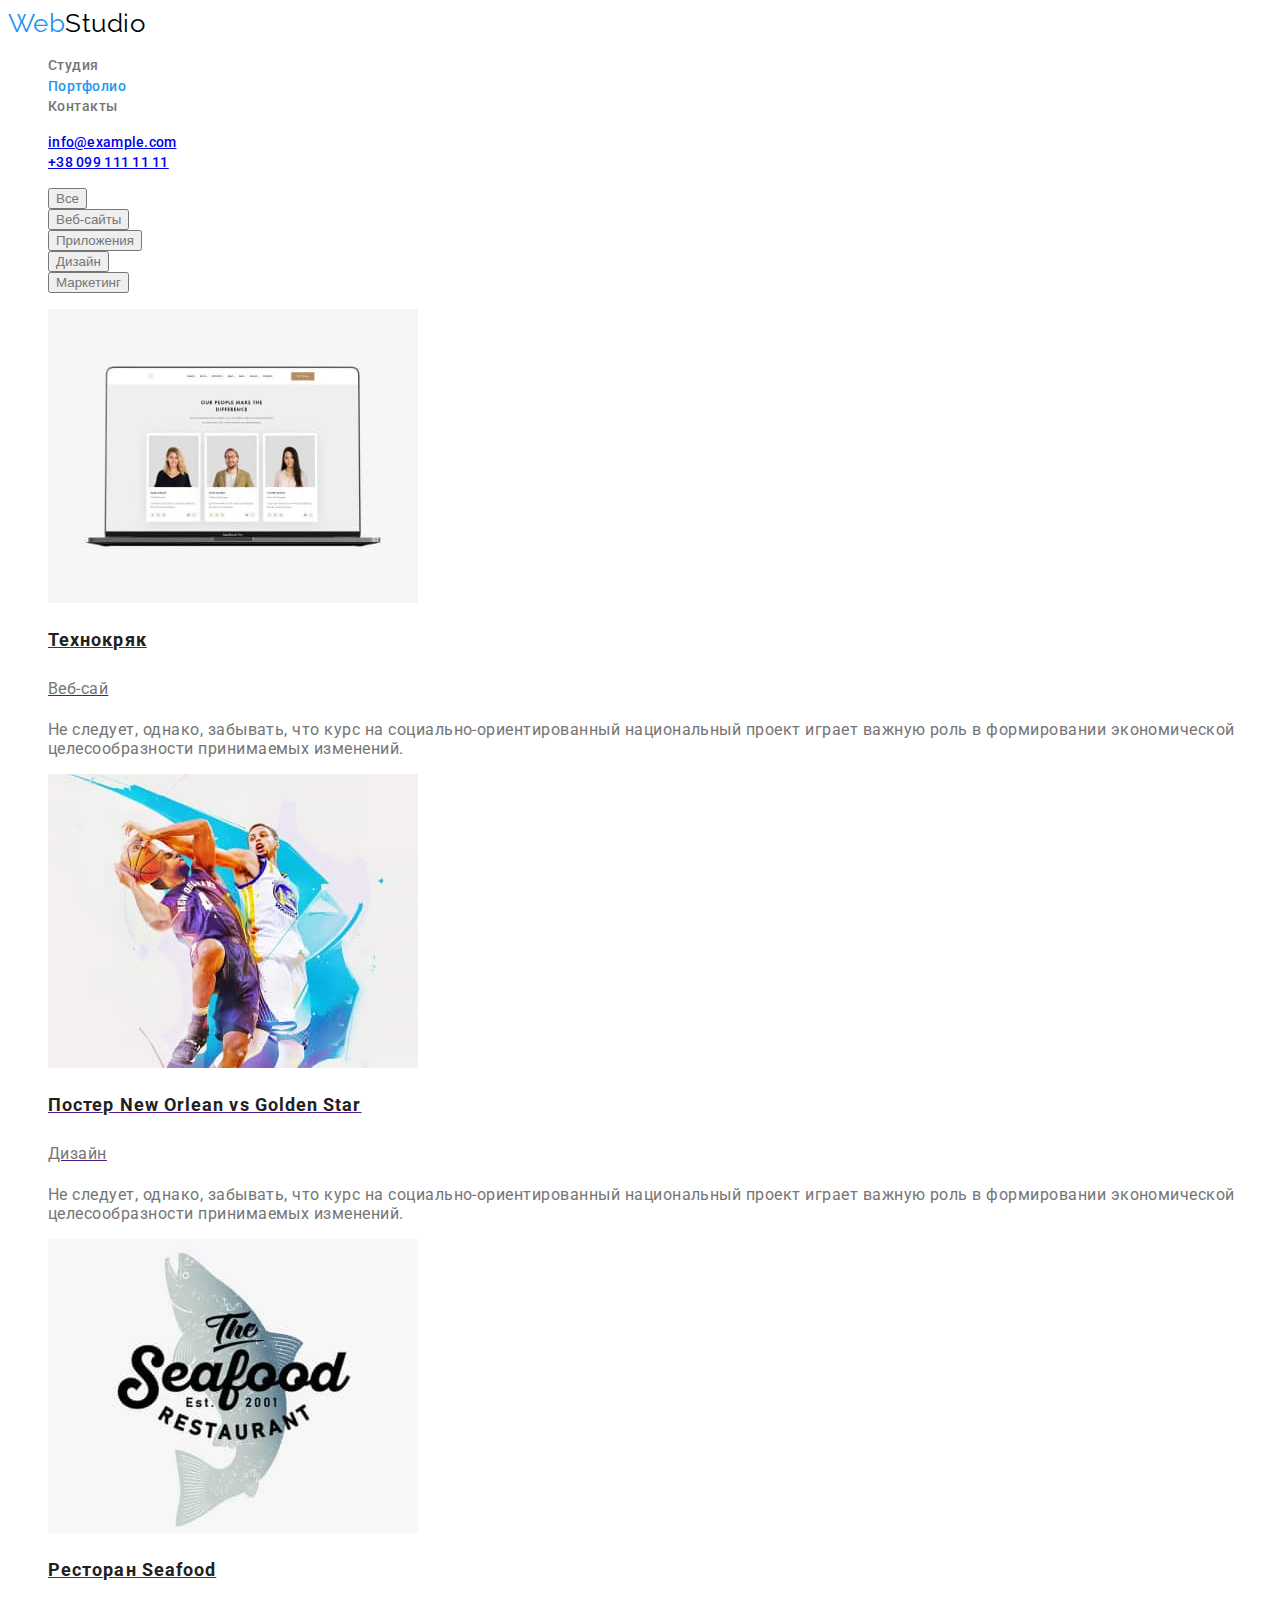
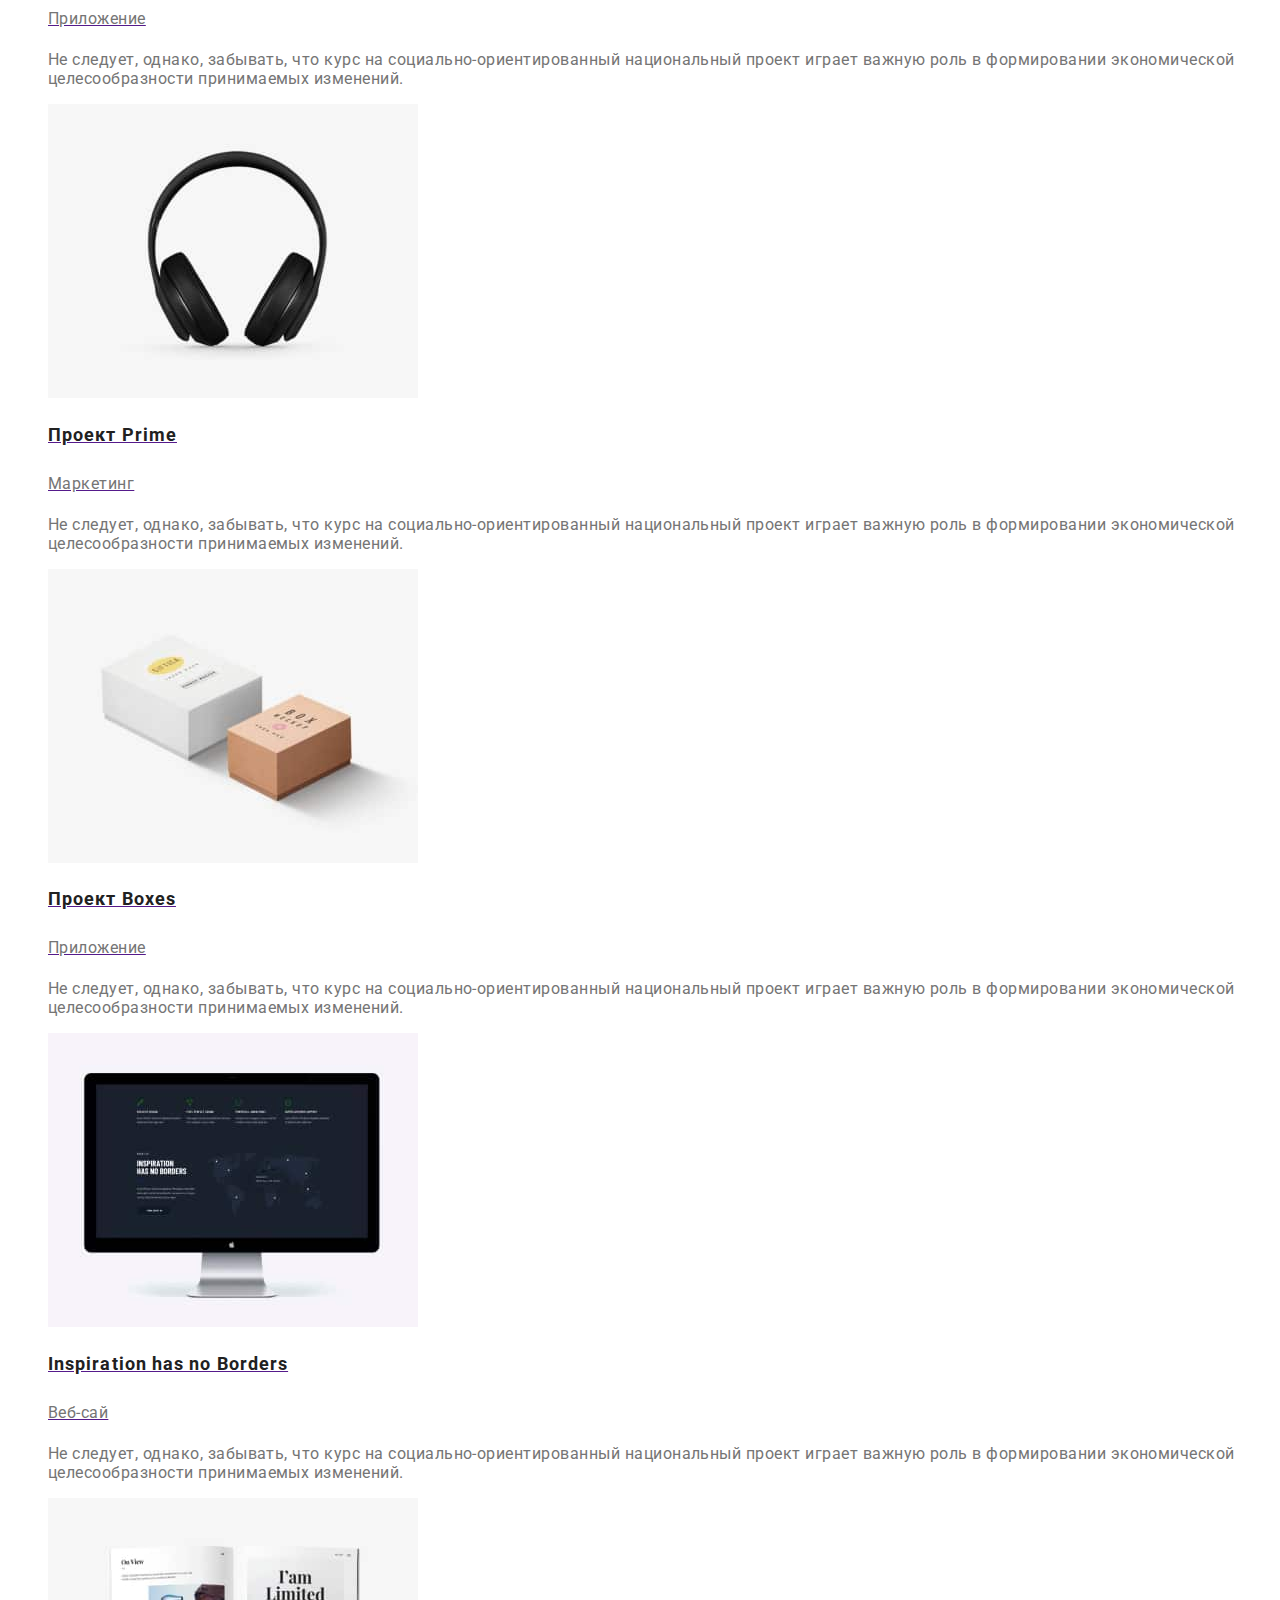
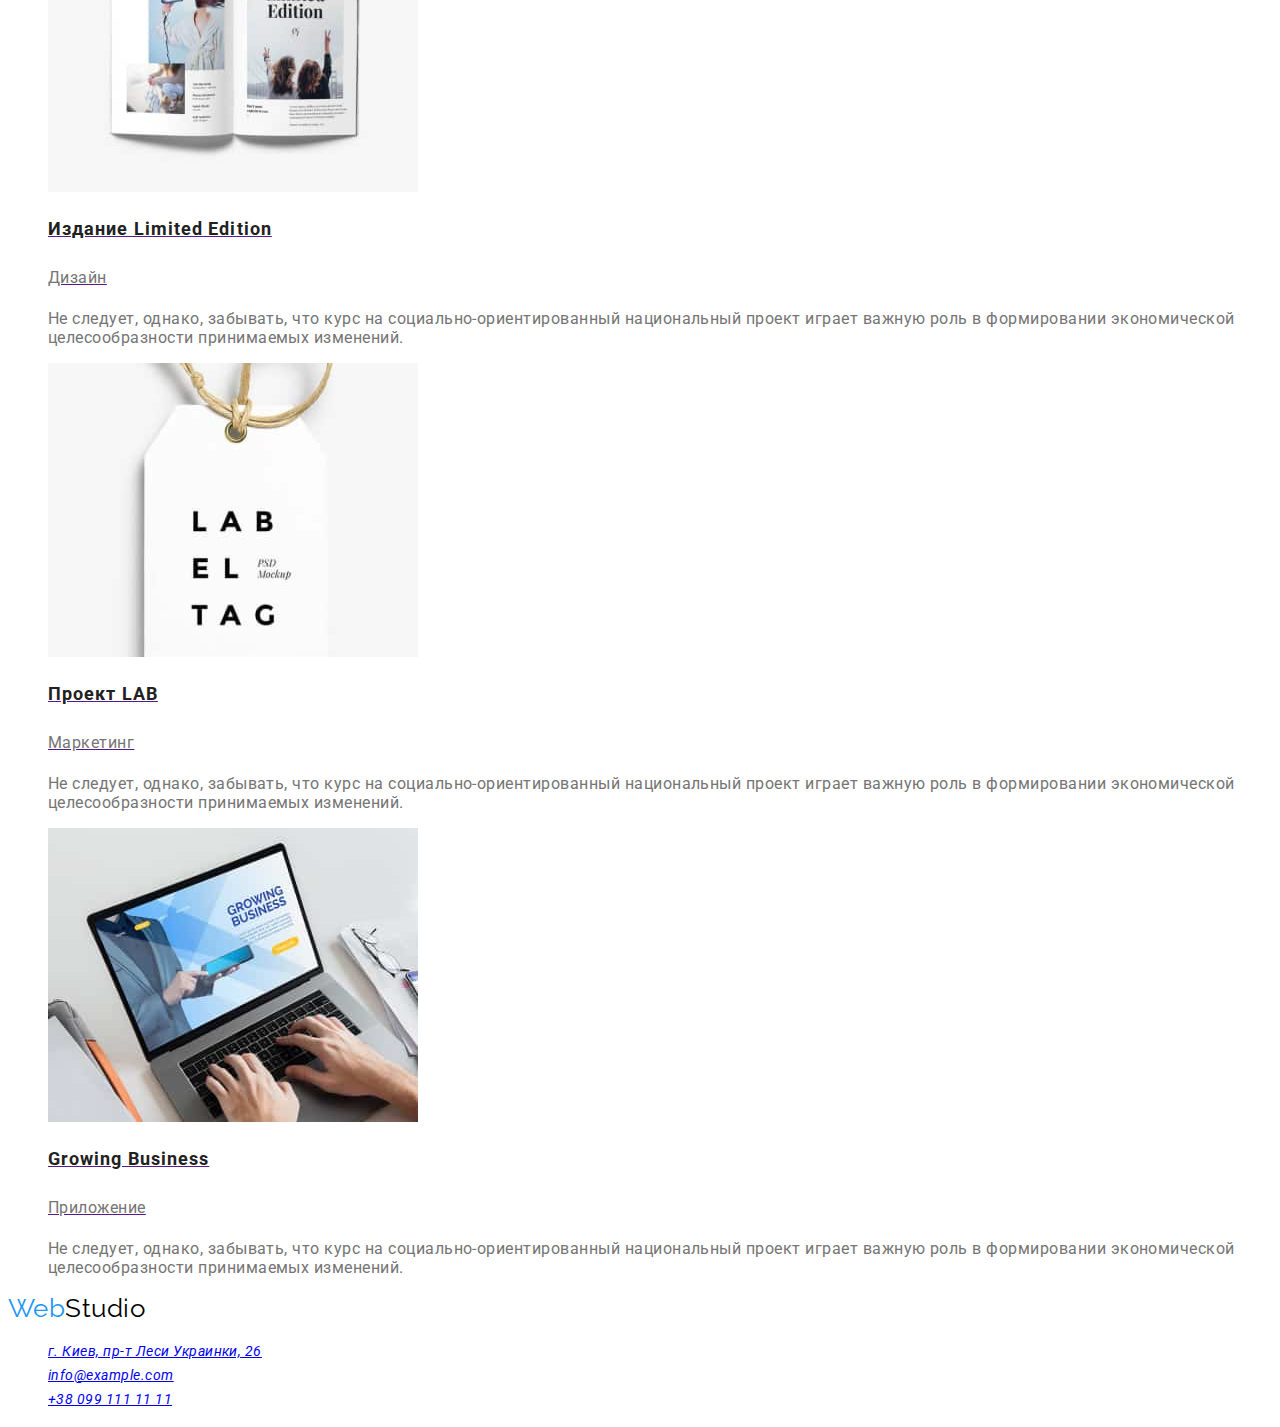
==== commit 667cc170: "09,09,:16-40" ====
--- a/Portfolio.html
+++ b/Portfolio.html
@@ -16,7 +16,7 @@
     <header>
       <nav>
         <a href="/index.html" class="logo">Web<span class="logo-black">Studio</span> </a>
-        <ul class="site-naw ">
+        <ul class="site-naw">
           <li><a href="./index.html" class="link">Студия</a></li>
           <li><a href="./Portfolio.html" class="link current">Портфолио</a></li>
           <li><a href="" class="link">Контакты</a></li>
@@ -29,7 +29,7 @@
     </header>
     <!-- main -->
     <main>
-      <h1>Фильтр  - позже спрячу</h1>
+      <h1 hidden>Фильтр - позже спрячу</h1>
       <!-- позже спрятать  -->
       <ul>
         <li>
@@ -48,13 +48,13 @@
           <button type="button">Маркетинг</button>
         </li>
       </ul>
-<!-- works -->
+      <!-- works -->
       <ul>
         <li>
           <a href=""
             ><img src="./images/project1.jpg" alt="" width="370" />
             <h2 class="works-title">Технокряк</h2>
-            <p class="works-text" >Веб-сай</p></a
+            <p class="works-text">Веб-сай</p></a
           >
           <!-- какойто текст с макета -->
           <p>
@@ -165,7 +165,10 @@
       <a href="/index.html" class="logo">Web<span class="logo-black">Studio</span> </a>
       <address>
         <ul>
-          <li class="footer-addres">г. Киев, пр-т Леси Украинки, 26</li>
+          <li class="footer-addres">
+            <a href="https://goo.gl/maps/Hk61z92HiwyPrTK67" target="_blank">
+              г. Киев, пр-т Леси Украинки, 26</a>
+          </li>
           <li class="footer-connection"><a href="mailto:info@example.com">info@example.com</a></li>
           <li class="footer-connection"><a href="tel:+380991111111">+38 099 111 11 11</a></li>
         </ul>
@@ -173,5 +176,3 @@
     </footer>
   </body>
 </html>
-
-шо это?
--- a/css/style.css
+++ b/css/style.css
@@ -40,13 +40,18 @@
   list-style: none;
 }
 .Feedback {
-  color: var(--accent-color);
+  color: var(--primary-text-color);
   font-weight: 500;
   font-size: 14px;
   line-height: 1.4;
   letter-spacing: 0.02em;
   text-decoration: none;
 }
+.Feedback:focus,
+.Feedback:hover{
+  color: var(--accent-color);
+}
+
 .site-naw .link:hover,
 .site-naw .link:focus {
   color: var(--accent-color);
@@ -64,8 +69,12 @@
   letter-spacing: 0.06em;
 }
 
-.button {
+button {
   color: var(--primary-text-color);
+}
+button:hover,
+button:focus{
+color: var(--accent-color);
 }
 
 /* section */
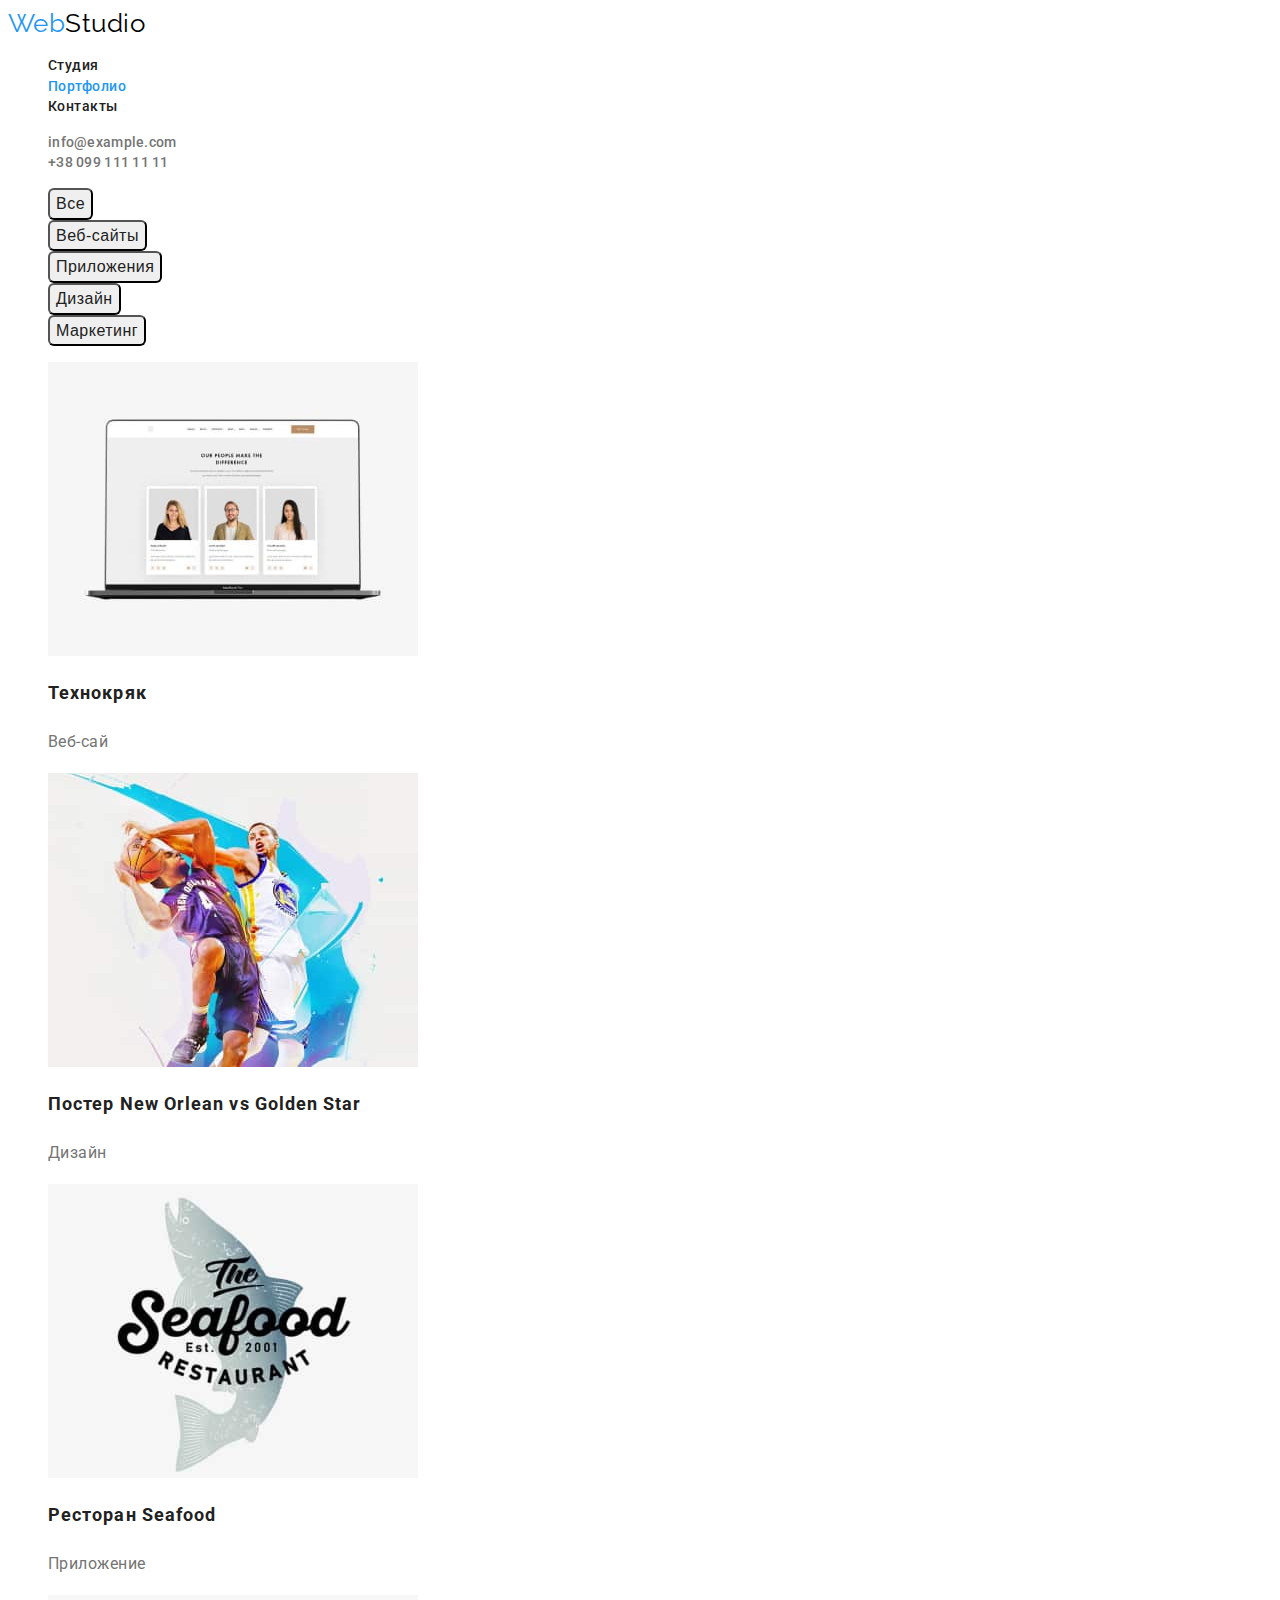
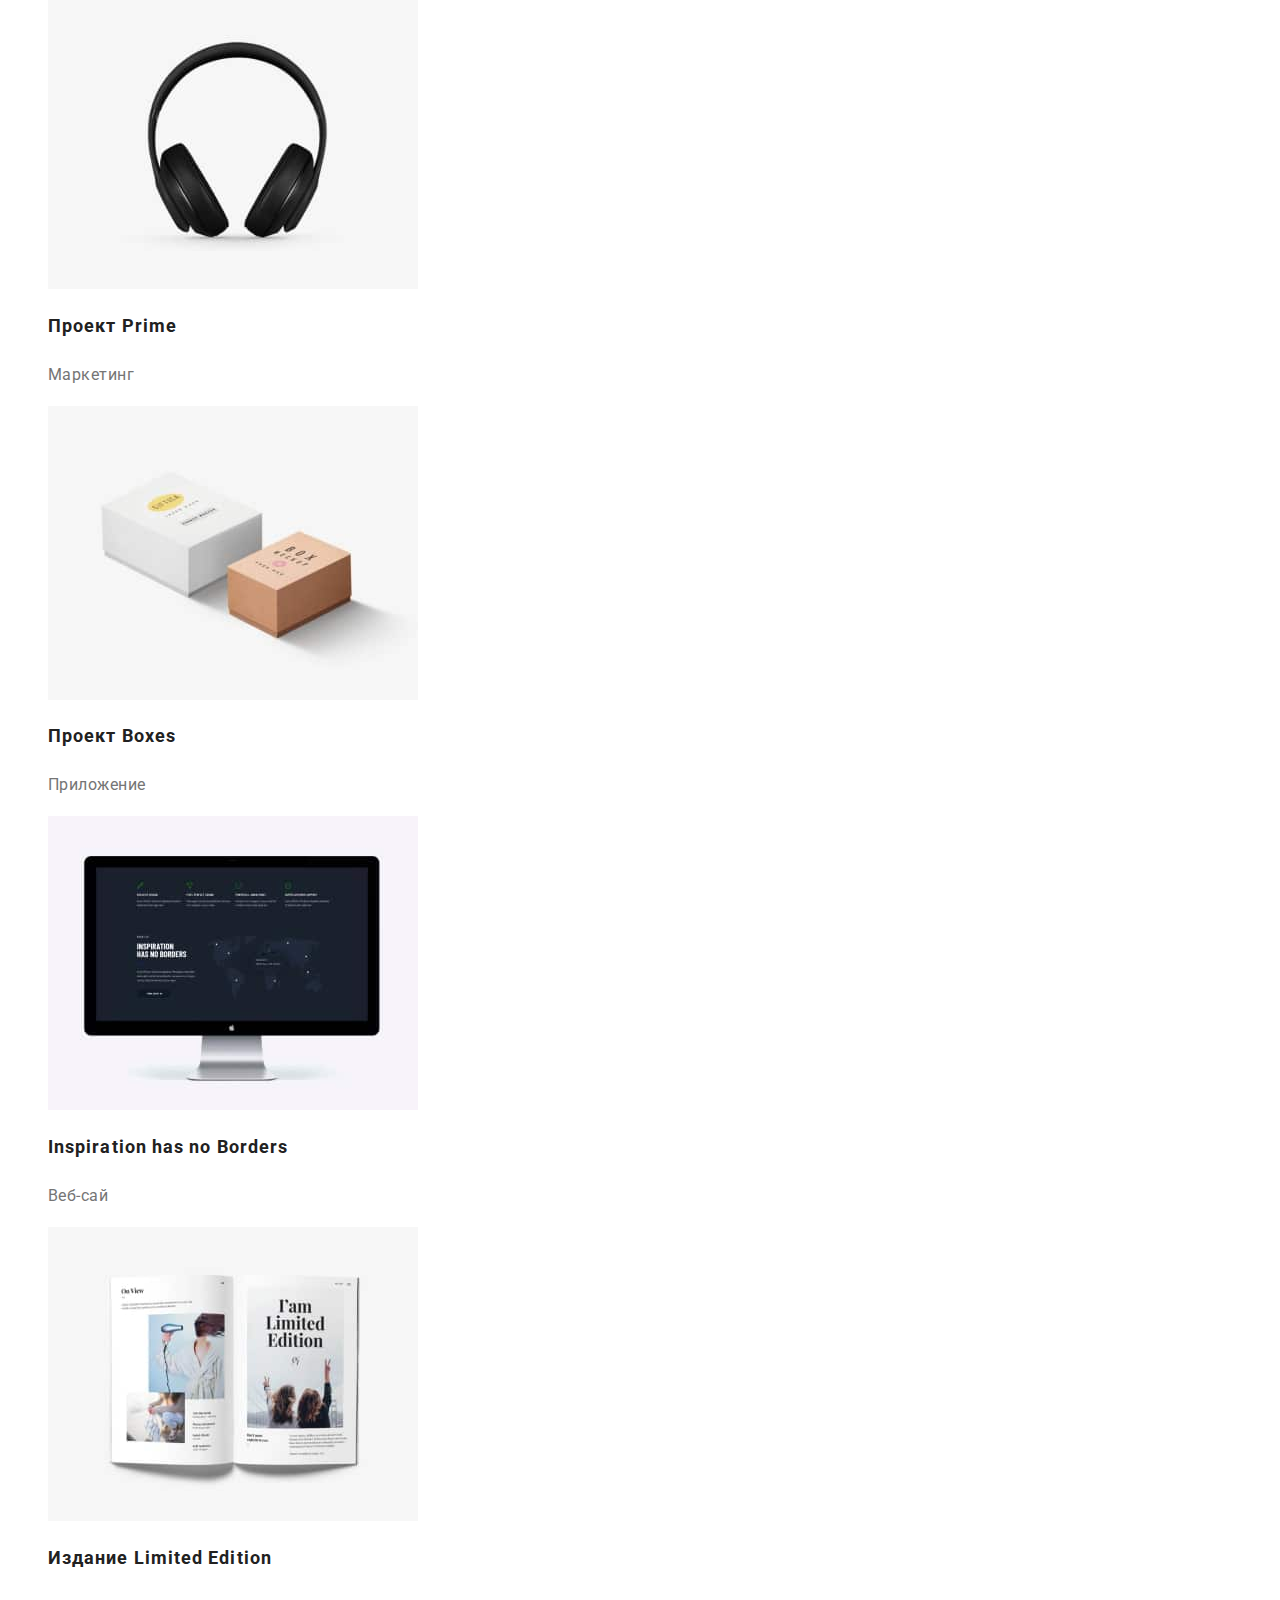
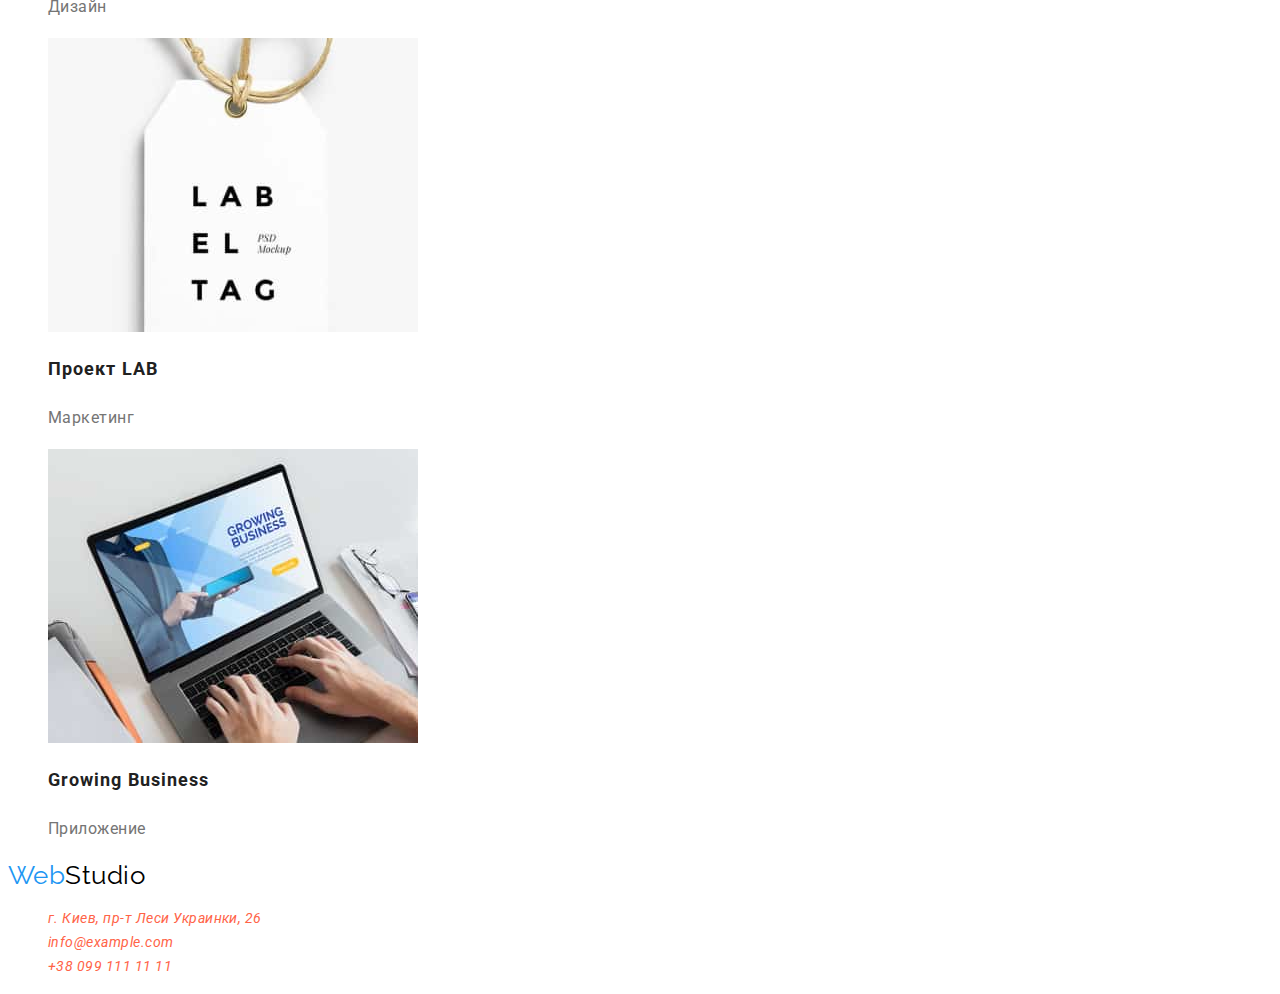
==== commit fca0612e: "дз-2 10.09 -17:30 правки после ментора" ====
--- a/Portfolio.html
+++ b/Portfolio.html
@@ -22,155 +22,169 @@
           <li><a href="" class="link">Контакты</a></li>
         </ul>
       </nav>
-      <ul class="Feedback">
-        <li><a href="mailto:info@example.com">info@example.com</a></li>
-        <li><a href="tel:+380991111111">+38 099 111 11 11</a></li>
+      <ul class="contacts">
+        <li><a class="contacts" href="mailto:info@example.com">info@example.com</a></li>
+        <li><a class="contacts" href="tel:+380991111111">+38 099 111 11 11</a></li>
       </ul>
     </header>
     <!-- main -->
     <main>
-      <h1 hidden>Фильтр - позже спрячу</h1>
-      <!-- позже спрятать  -->
-      <ul>
-        <li>
-          <button type="button" class="button">Все</button>
-        </li>
-        <li>
-          <button type="button">Веб-сайты</button>
-        </li>
-        <li>
-          <button type="button">Приложения</button>
-        </li>
-        <li>
-          <button type="button">Дизайн</button>
-        </li>
-        <li>
-          <button type="button">Маркетинг</button>
-        </li>
-      </ul>
+      <section>
+        <h1 hidden>Фильтр filter - позже спрячу</h1>
+        <!-- позже спрятать  -->
+        <ul>
+          <li>
+            <button type="button" class="filter-butt">Все</button>
+          </li>
+          <li>
+            <button type="button" class="filter-butt">Веб-сайты</button>
+          </li>
+          <li>
+            <button type="button" class="filter-butt">Приложения</button>
+          </li>
+          <li>
+            <button type="button" class="filter-butt">Дизайн</button>
+          </li>
+          <li>
+            <button type="button" class="filter-butt">Маркетинг</button>
+          </li>
+        </ul>
+      </section>
       <!-- works -->
-      <ul>
-        <li>
-          <a href=""
-            ><img src="./images/project1.jpg" alt="" width="370" />
-            <h2 class="works-title">Технокряк</h2>
-            <p class="works-text">Веб-сай</p></a
-          >
-          <!-- какойто текст с макета -->
-          <p>
-            Не следует, однако, забывать, что курс на социально-ориентированный национальный проект
-            играет важную роль в формировании экономической целесообразности принимаемых изменений.
-          </p>
-        </li>
-        <li>
-          <a href=""
-            ><img src="./images/project2.jpg" alt="" width="370" />
-            <h2 class="works-title">Постер New Orlean vs Golden Star</h2>
-            <p class="works-text">Дизайн</p></a
-          >
+      <section>
+        <ul>
+          <li>
+            <a href="" class="links"
+              ><img src="./images/project1.jpg" alt="" width="370" />
+              <h2 class="works-title">Технокряк</h2>
+              <p class="works-text">Веб-сай</p></a
+            >
+            <!-- какойто текст с макета -->
+            <p hidden>
+              Не следует, однако, забывать, что курс на социально-ориентированный национальный
+              проект играет важную роль в формировании экономической целесообразности принимаемых
+              изменений.
+            </p>
+          </li>
+          <li>
+            <a href="" class="links"
+              ><img src="./images/project2.jpg" alt="" width="370" />
+              <h2 class="works-title">Постер New Orlean vs Golden Star</h2>
+              <p class="works-text">Дизайн</p></a
+            >
 
-          <p>
-            Не следует, однако, забывать, что курс на социально-ориентированный национальный проект
-            играет важную роль в формировании экономической целесообразности принимаемых изменений.
-          </p>
-        </li>
-        <li>
-          <a href=""
-            ><img src="./images/project3.jpg" alt="" width="370" />
-            <h2 class="works-title">Ресторан Seafood</h2>
-            <p class="works-text">Приложение</p></a
-          >
+            <p hidden>
+              Не следует, однако, забывать, что курс на социально-ориентированный национальный
+              проект играет важную роль в формировании экономической целесообразности принимаемых
+              изменений.
+            </p>
+          </li>
+          <li>
+            <a href="" class="links"
+              ><img src="./images/project3.jpg" alt="" width="370" />
+              <h2 class="works-title">Ресторан Seafood</h2>
+              <p class="works-text">Приложение</p></a
+            >
 
-          <p>
-            Не следует, однако, забывать, что курс на социально-ориентированный национальный проект
-            играет важную роль в формировании экономической целесообразности принимаемых изменений.
-          </p>
-        </li>
-        <li>
-          <a href=""
-            ><img src="./images/project4.jpg" alt="" width="370" />
-            <h2 class="works-title">Проект Prime</h2>
-            <p class="works-text">Маркетинг</p></a
-          >
+            <p hidden>
+              Не следует, однако, забывать, что курс на социально-ориентированный национальный
+              проект играет важную роль в формировании экономической целесообразности принимаемых
+              изменений.
+            </p>
+          </li>
+          <li>
+            <a href="" class="links"
+              ><img src="./images/project4.jpg" alt="" width="370" />
+              <h2 class="works-title">Проект Prime</h2>
+              <p class="works-text">Маркетинг</p></a
+            >
 
-          <p>
-            Не следует, однако, забывать, что курс на социально-ориентированный национальный проект
-            играет важную роль в формировании экономической целесообразности принимаемых изменений.
-          </p>
-        </li>
-        <li>
-          <a href=""
-            ><img src="./images/project5.jpg" alt="" width="370" />
-            <h2 class="works-title">Проект Boxes</h2>
-            <p class="works-text">Приложение</p></a
-          >
+            <p hidden>
+              Не следует, однако, забывать, что курс на социально-ориентированный национальный
+              проект играет важную роль в формировании экономической целесообразности принимаемых
+              изменений.
+            </p>
+          </li>
+          <li>
+            <a href="" class="links"
+              ><img src="./images/project5.jpg" alt="" width="370" />
+              <h2 class="works-title">Проект Boxes</h2>
+              <p class="works-text">Приложение</p></a
+            >
 
-          <p>
-            Не следует, однако, забывать, что курс на социально-ориентированный национальный проект
-            играет важную роль в формировании экономической целесообразности принимаемых изменений.
-          </p>
-        </li>
-        <li>
-          <a href=""
-            ><img src="./images/project6.jpg" alt="" width="370" />
-            <h2 class="works-title">Inspiration has no Borders</h2>
-            <p class="works-text">Веб-сай</p></a
-          >
+            <p hidden>
+              Не следует, однако, забывать, что курс на социально-ориентированный национальный
+              проект играет важную роль в формировании экономической целесообразности принимаемых
+              изменений.
+            </p>
+          </li>
+          <li>
+            <a href="" class="links"
+              ><img src="./images/project6.jpg" alt="" width="370" />
+              <h2 class="works-title">Inspiration has no Borders</h2>
+              <p class="works-text">Веб-сай</p></a
+            >
 
-          <p>
-            Не следует, однако, забывать, что курс на социально-ориентированный национальный проект
-            играет важную роль в формировании экономической целесообразности принимаемых изменений.
-          </p>
-        </li>
-        <li>
-          <a href=""
-            ><img src="./images/project7.jpg" alt="" width="370" />
-            <h2 class="works-title">Издание Limited Edition</h2>
-            <p class="works-text">Дизайн</p></a
-          >
+            <p hidden>
+              Не следует, однако, забывать, что курс на социально-ориентированный национальный
+              проект играет важную роль в формировании экономической целесообразности принимаемых
+              изменений.
+            </p>
+          </li>
+          <li>
+            <a href="" class="links"
+              ><img src="./images/project7.jpg" alt="" width="370" />
+              <h2 class="works-title">Издание Limited Edition</h2>
+              <p class="works-text">Дизайн</p></a
+            >
 
-          <p>
-            Не следует, однако, забывать, что курс на социально-ориентированный национальный проект
-            играет важную роль в формировании экономической целесообразности принимаемых изменений.
-          </p>
-        </li>
-        <li>
-          <a href=""
-            ><img src="./images/project8.jpg" alt="" width="370" />
-            <h2 class="works-title">Проект LAB</h2>
-            <p class="works-text">Маркетинг</p></a
-          >
+            <p hidden>
+              Не следует, однако, забывать, что курс на социально-ориентированный национальный
+              проект играет важную роль в формировании экономической целесообразности принимаемых
+              изменений.
+            </p>
+          </li>
+          <li>
+            <a href="" class="links"
+              ><img src="./images/project8.jpg" alt="" width="370" />
+              <h2 class="works-title">Проект LAB</h2>
+              <p class="works-text">Маркетинг</p></a
+            >
 
-          <p>
-            Не следует, однако, забывать, что курс на социально-ориентированный национальный проект
-            играет важную роль в формировании экономической целесообразности принимаемых изменений.
-          </p>
-        </li>
-        <li>
-          <a href=""
-            ><img src="./images/project9.jpg" alt="" width="370" />
-            <h2 class="works-title">Growing Business</h2>
-            <p class="works-text">Приложение</p></a
-          >
+            <p hidden>
+              Не следует, однако, забывать, что курс на социально-ориентированный национальный
+              проект играет важную роль в формировании экономической целесообразности принимаемых
+              изменений.
+            </p>
+          </li>
+          <li>
+            <a href="" class="links"
+              ><img src="./images/project9.jpg" alt="" width="370" />
+              <h2 class="works-title">Growing Business</h2>
+              <p class="works-text">Приложение</p></a
+            >
 
-          <p>
-            Не следует, однако, забывать, что курс на социально-ориентированный национальный проект
-            играет важную роль в формировании экономической целесообразности принимаемых изменений.
-          </p>
-        </li>
-      </ul>
+            <p hidden>
+              Не следует, однако, забывать, что курс на социально-ориентированный национальный
+              проект играет важную роль в формировании экономической целесообразности принимаемых
+              изменений.
+            </p>
+          </li>
+        </ul>
+      </section>
     </main>
     <!-- footer_подвал -->
     <footer>
       <a href="/index.html" class="logo">Web<span class="logo-black">Studio</span> </a>
       <address>
         <ul>
-          <li class="footer-addres">
-            <a href="https://goo.gl/maps/Hk61z92HiwyPrTK67" target="_blank">
-              г. Киев, пр-т Леси Украинки, 26</a>
+          <li>
+            <a class="footer-addres" href="https://goo.gl/maps/Hk61z92HiwyPrTK67" target="_blank">
+              г. Киев, пр-т Леси Украинки, 26</a
+            >
           </li>
-          <li class="footer-connection"><a href="mailto:info@example.com">info@example.com</a></li>
-          <li class="footer-connection"><a href="tel:+380991111111">+38 099 111 11 11</a></li>
+          <li><a class="footer-connection" href="mailto:info@example.com">info@example.com</a></li>
+          <li><a class="footer-connection" href="tel:+380991111111">+38 099 111 11 11</a></li>
         </ul>
       </address>
     </footer>
--- a/css/style.css
+++ b/css/style.css
@@ -1,15 +1,16 @@
 /* цвет фота #E5E5E5 */
 /* цвет нижней секции #F5F4FA */
-/* цвет футтера и хедера #2F303A */
-/* основного цвет текста #212121 */
+/* цвет футтера и героя #2F303A */
+/* основного dark цвет текста #212121 */
 /* вторичный цвет текста #757575 */
 /* цвет акцента #2196F3 */
 /* белый цвет текста  #ffffff */
 
 :root {
-  --title-text-color: #212121;
+  --dark-text-color: #212121;
   --accent-color: #2196f3;
   --primary-text-color: #757575;
+  --white-color: #ffffff;
 }
 
 body {
@@ -25,11 +26,11 @@
   text-decoration: none;
 }
 .logo-black {
-  color: black;
+  color: #000;
 }
 /* site-naw */
 .site-naw .link {
-  color: var(--primary-text-color);
+  color: var(--dark-text-color);
   font-weight: 500;
   font-size: 14px;
   line-height: 1.4;
@@ -39,7 +40,10 @@
 ul {
   list-style: none;
 }
-.Feedback {
+.links {
+  text-decoration: none;
+}
+.contacts {
   color: var(--primary-text-color);
   font-weight: 500;
   font-size: 14px;
@@ -47,8 +51,8 @@
   letter-spacing: 0.02em;
   text-decoration: none;
 }
-.Feedback:focus,
-.Feedback:hover{
+.contacts:focus,
+.contacts:hover {
   color: var(--accent-color);
 }
 
@@ -67,28 +71,54 @@
   line-height: 1.36;
   text-align: center;
   letter-spacing: 0.06em;
+  text-transform: uppercase;
 }
 
-button {
-  color: var(--primary-text-color);
+.filter-butt {
+  color: var(--dark-text-color);
+  font-size: 16px;
+  line-height: 1.6;
+  text-align: center;
+  letter-spacing: 0.03em;
+  border-radius: 6px;
 }
-button:hover,
-button:focus{
-color: var(--accent-color);
+
+.filter-butt:hover,
+.filter-butt:focus {
+  color: var(--white-color);
+  background-color: var(--accent-color);
+}
+
+.hero-but {
+  font-size: 16px;
+  line-height: 1.87;
+  text-align: center;
+  letter-spacing: 0.06em;
+  border-radius: 6px;
+
+  color: var(--white-color);
+  background-color: var(--accent-color);
+}
+
+.hero-but:hover,
+.hero-but:focus {
+  background-color: var(--white-color);
+  color: var(--accent-color);
 }
 
 /* section */
 .section-advantage {
-  color: var(--title-text-color);
+  color: var(--dark-text-color);
   font-size: 14px;
   line-height: 1.4px;
+  text-transform: uppercase;
 }
 .section-text {
   font-size: 14px;
   line-height: 1.71;
 }
 .section-title {
-  color: var(--title-text-color);
+  color: var(--dark-text-color);
   font-size: 36px;
   line-height: 1.17;
   text-align: center;
@@ -96,7 +126,7 @@
 
 /* section-4 command */
 .command {
-  color: var(--title-text-color);
+  color: var(--dark-text-color);
   font-weight: 500;
   font-size: 16px;
   line-height: 1.9;
@@ -111,16 +141,20 @@
   color: tomato;
   font-size: 14px;
   line-height: 1.7;
+  text-decoration: none;
+  font-weight: normal;
 }
 .footer-connection {
   font-size: 14px;
   line-height: 1.7;
-  color: rgba(255, 255, 255, 0.6);
+  color: tomato;
+  text-decoration: none;
+  font-weight: normal;
 }
 
 /* portfolio */
 .works-title {
-  color: var(--title-text-color);
+  color: var(--dark-text-color);
   font-size: 18px;
   line-height: 2;
   letter-spacing: 0.06em;
@@ -130,7 +164,7 @@
 .works-text {
   color: var(--primary-text-color);
   font-size: 16px;
-line-height: 1.87;
-letter-spacing: 0.03em;
-text-decoration: none;
+  line-height: 1.87;
+  letter-spacing: 0.03em;
+  text-decoration: none;
 }
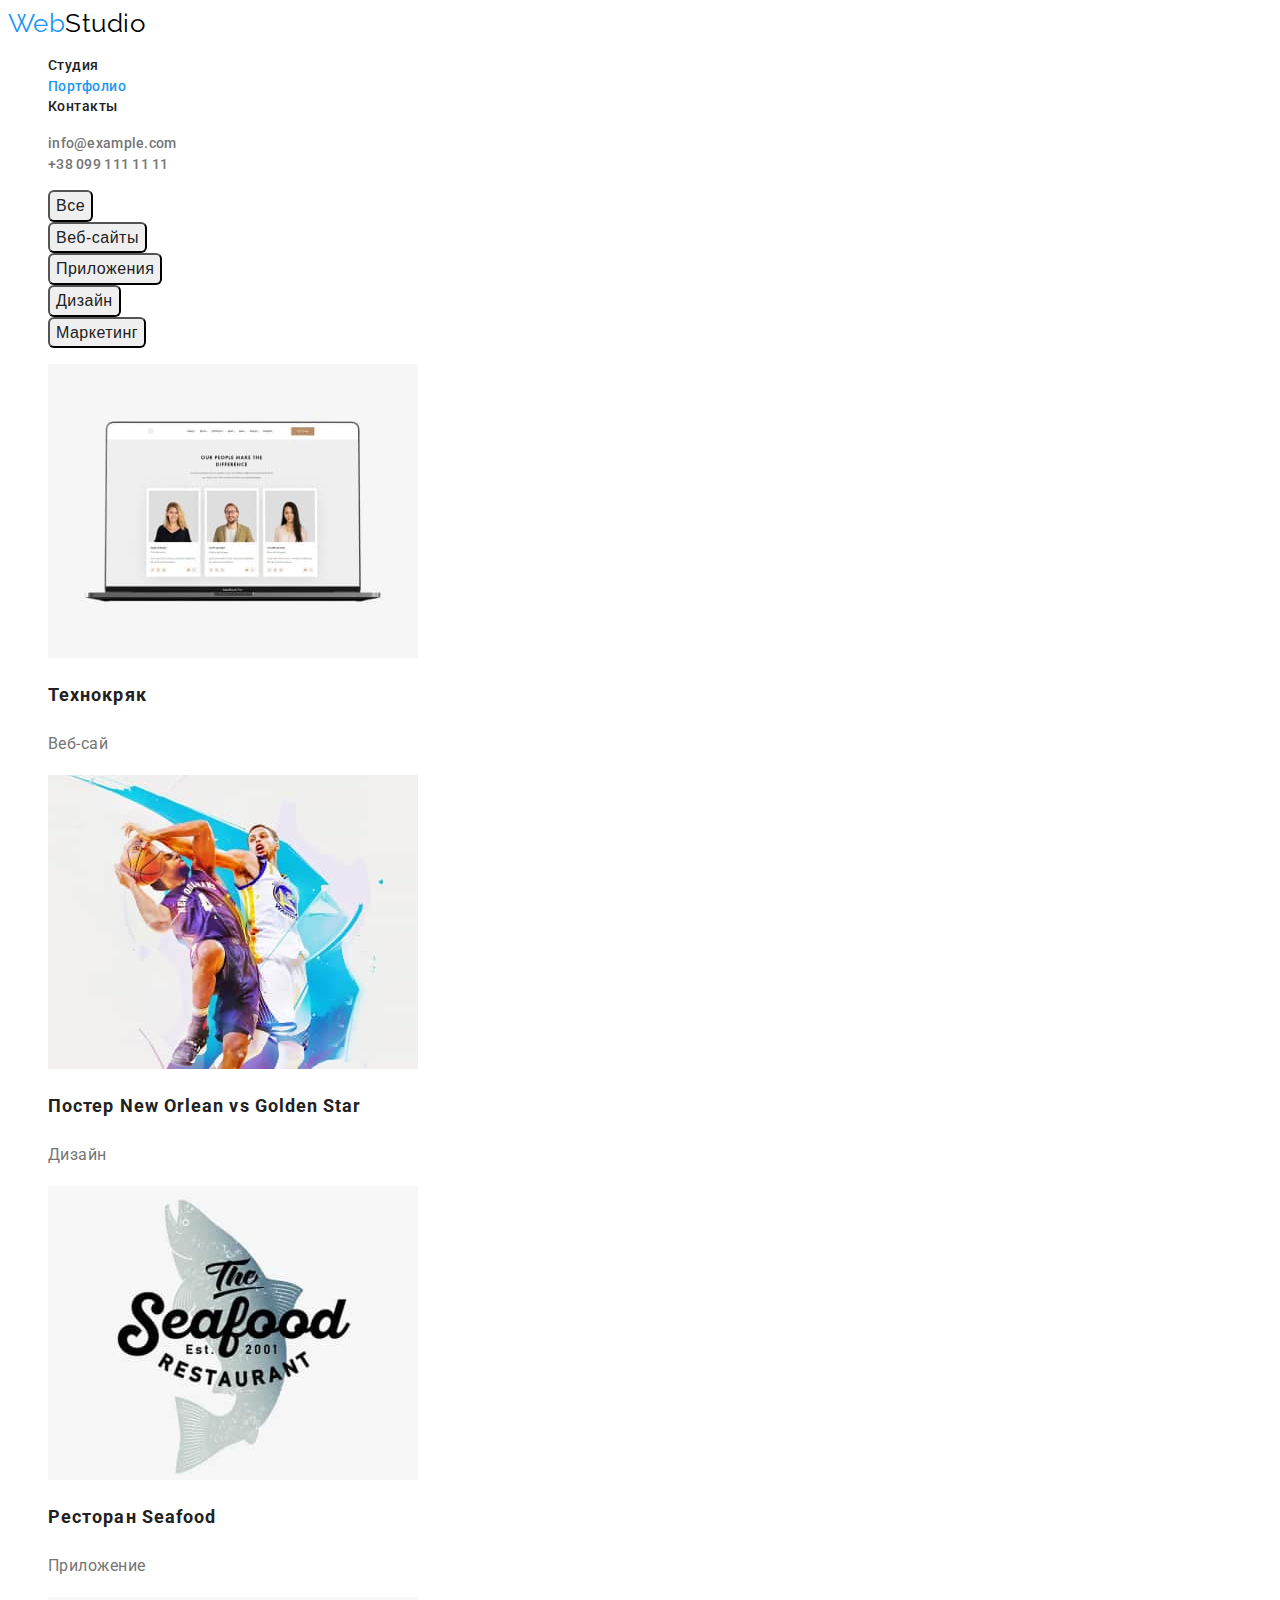
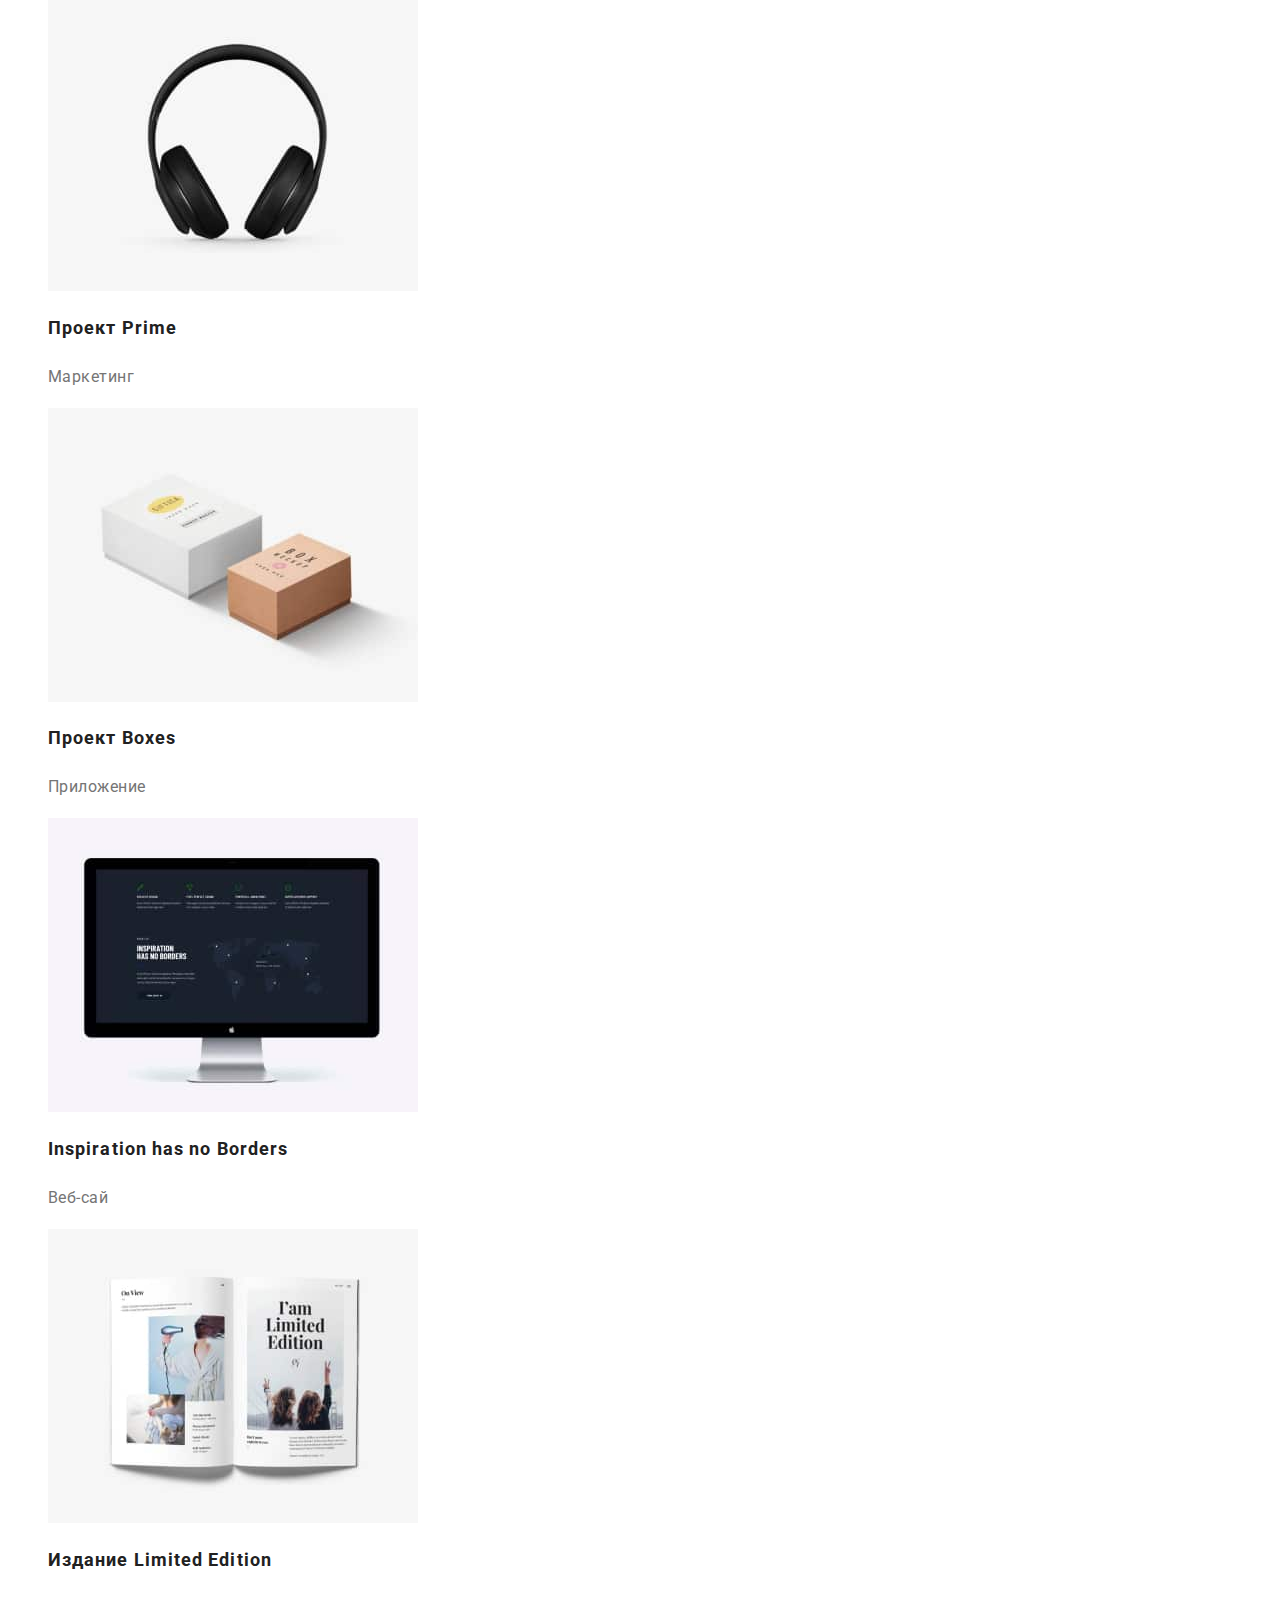
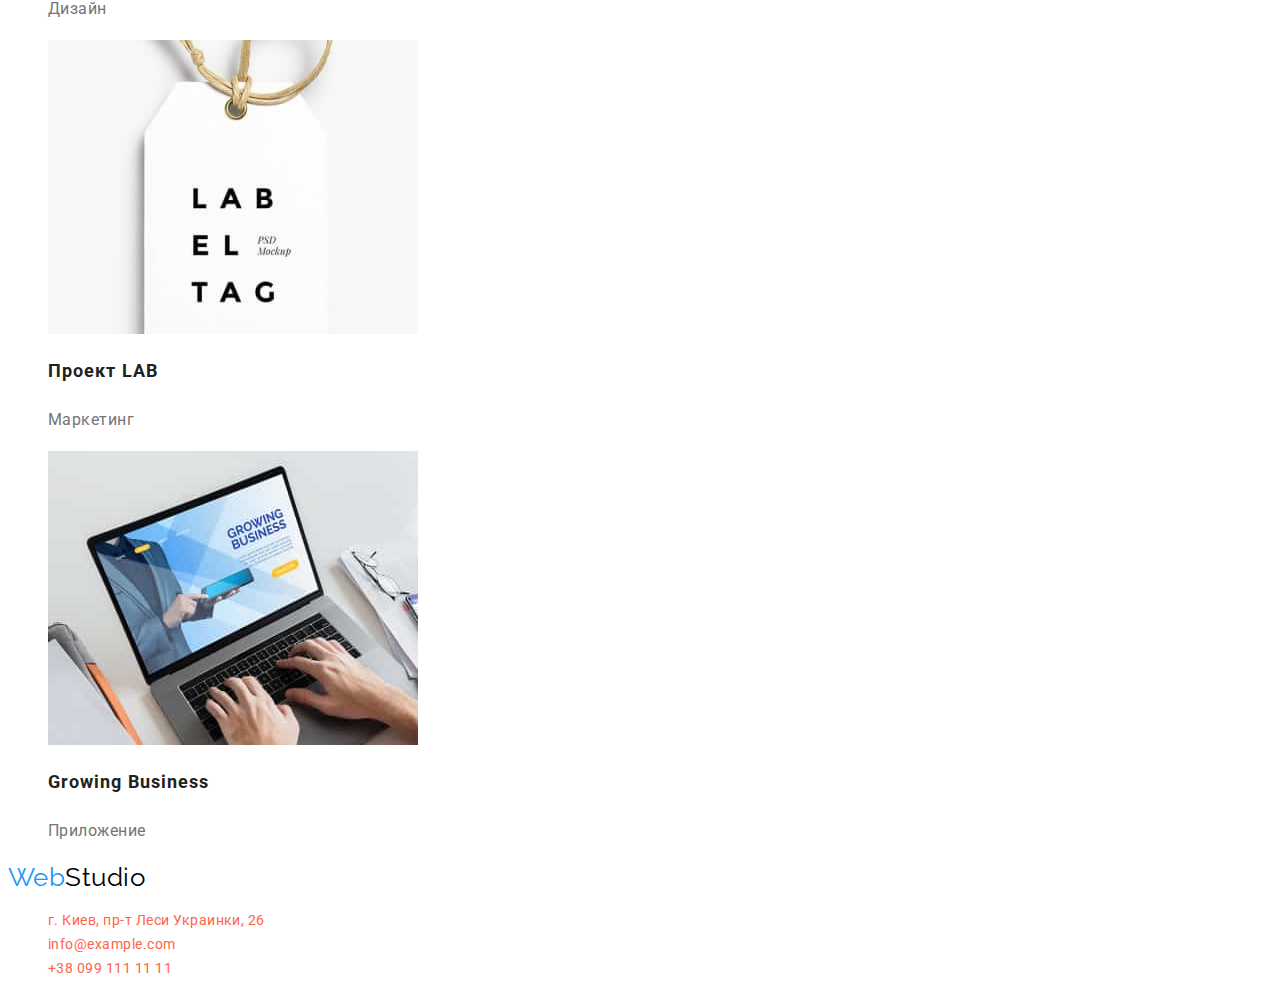
==== commit 727707e0: "10.09-20;00" ====
--- a/Portfolio.html
+++ b/Portfolio.html
@@ -22,7 +22,7 @@
           <li><a href="" class="link">Контакты</a></li>
         </ul>
       </nav>
-      <ul class="contacts">
+      <ul>
         <li><a class="contacts" href="mailto:info@example.com">info@example.com</a></li>
         <li><a class="contacts" href="tel:+380991111111">+38 099 111 11 11</a></li>
       </ul>
--- a/css/style.css
+++ b/css/style.css
@@ -143,6 +143,7 @@
   line-height: 1.7;
   text-decoration: none;
   font-weight: normal;
+  font-style: normal;
 }
 .footer-connection {
   font-size: 14px;
@@ -150,6 +151,7 @@
   color: tomato;
   text-decoration: none;
   font-weight: normal;
+  font-style: normal;
 }
 
 /* portfolio */
